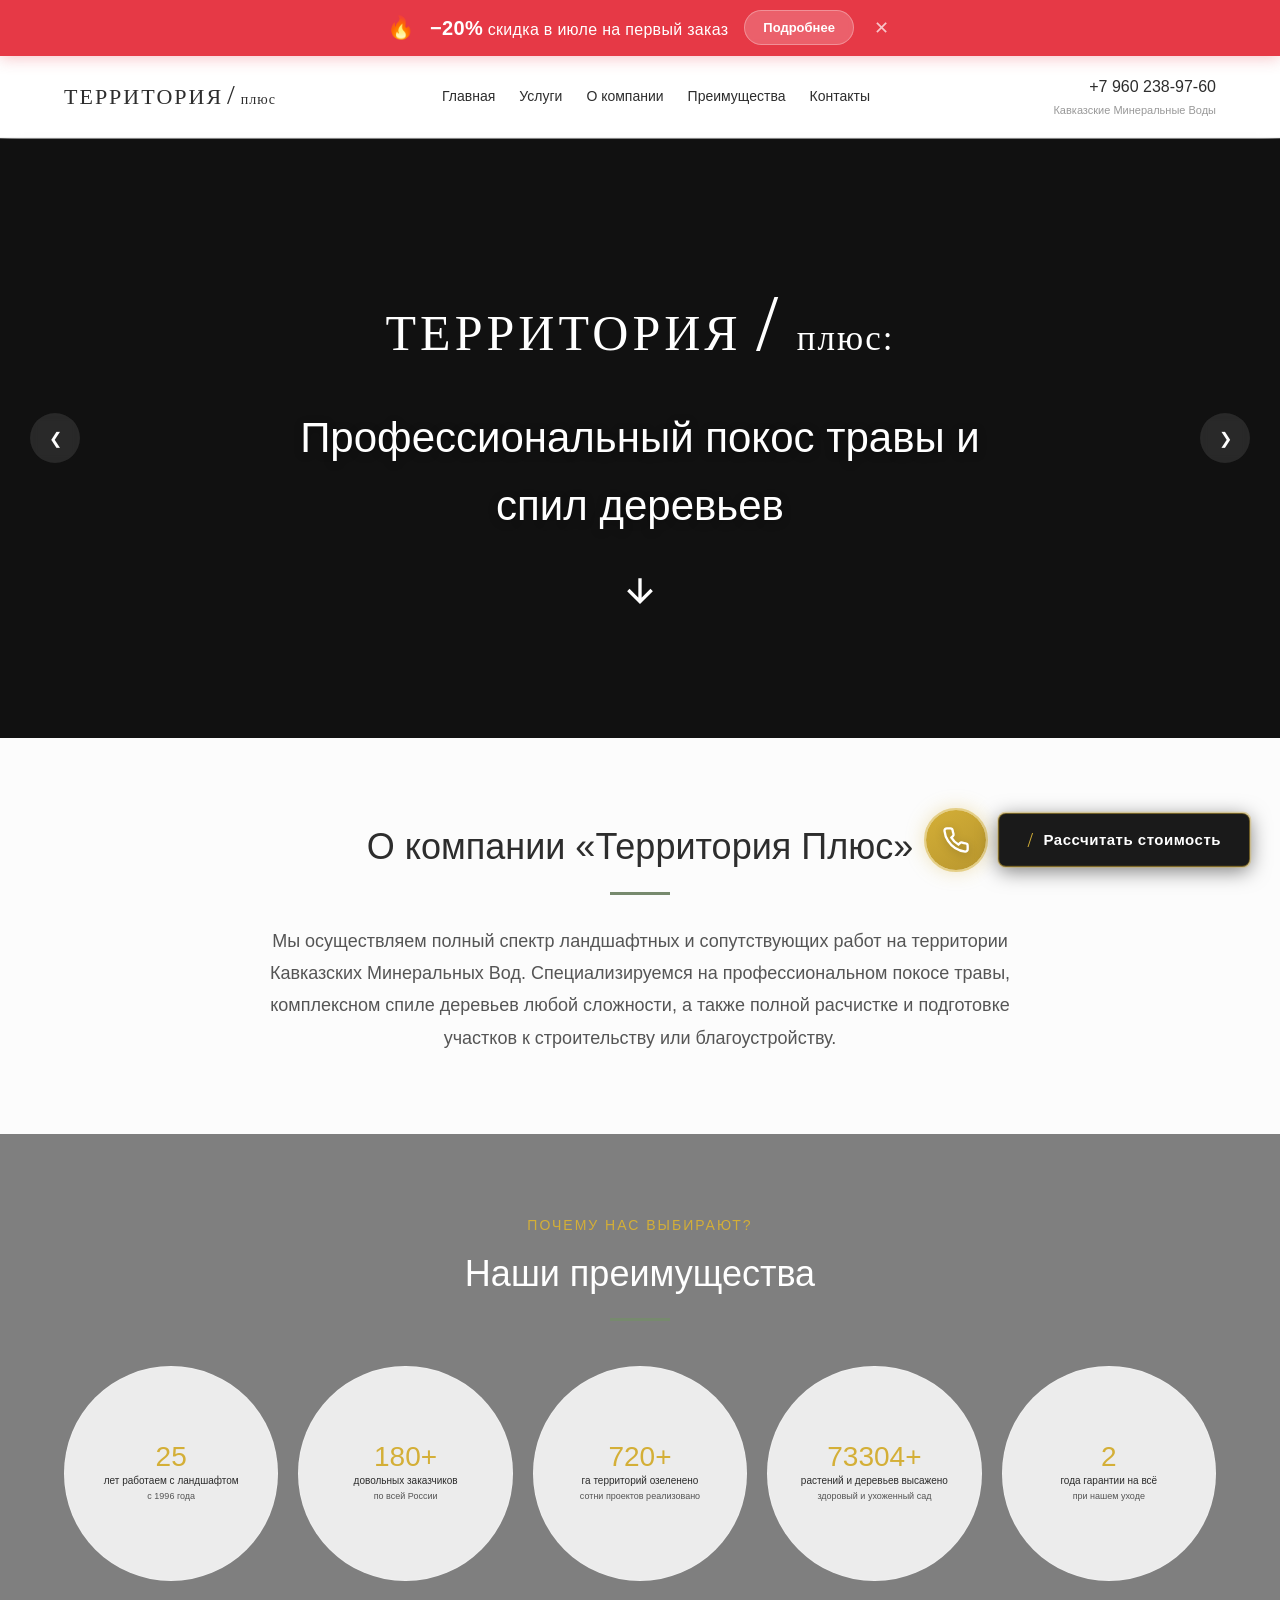
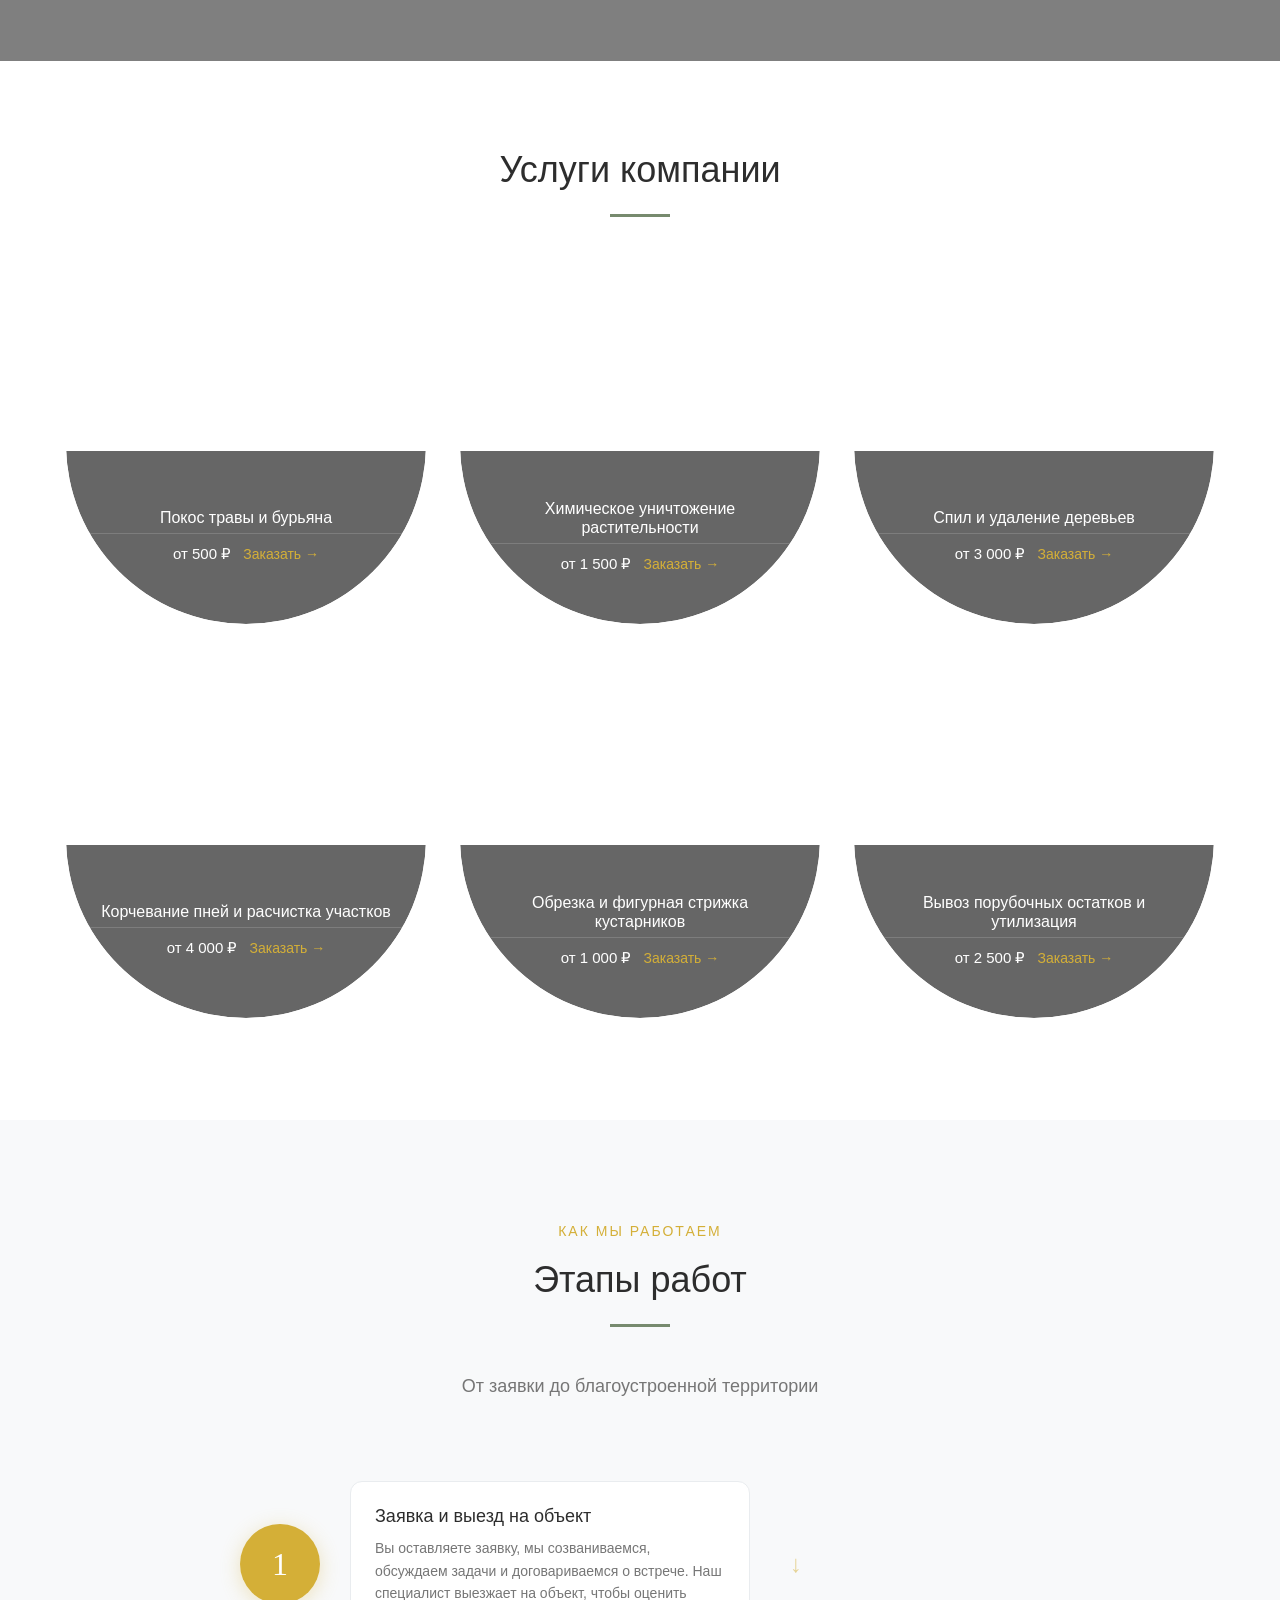
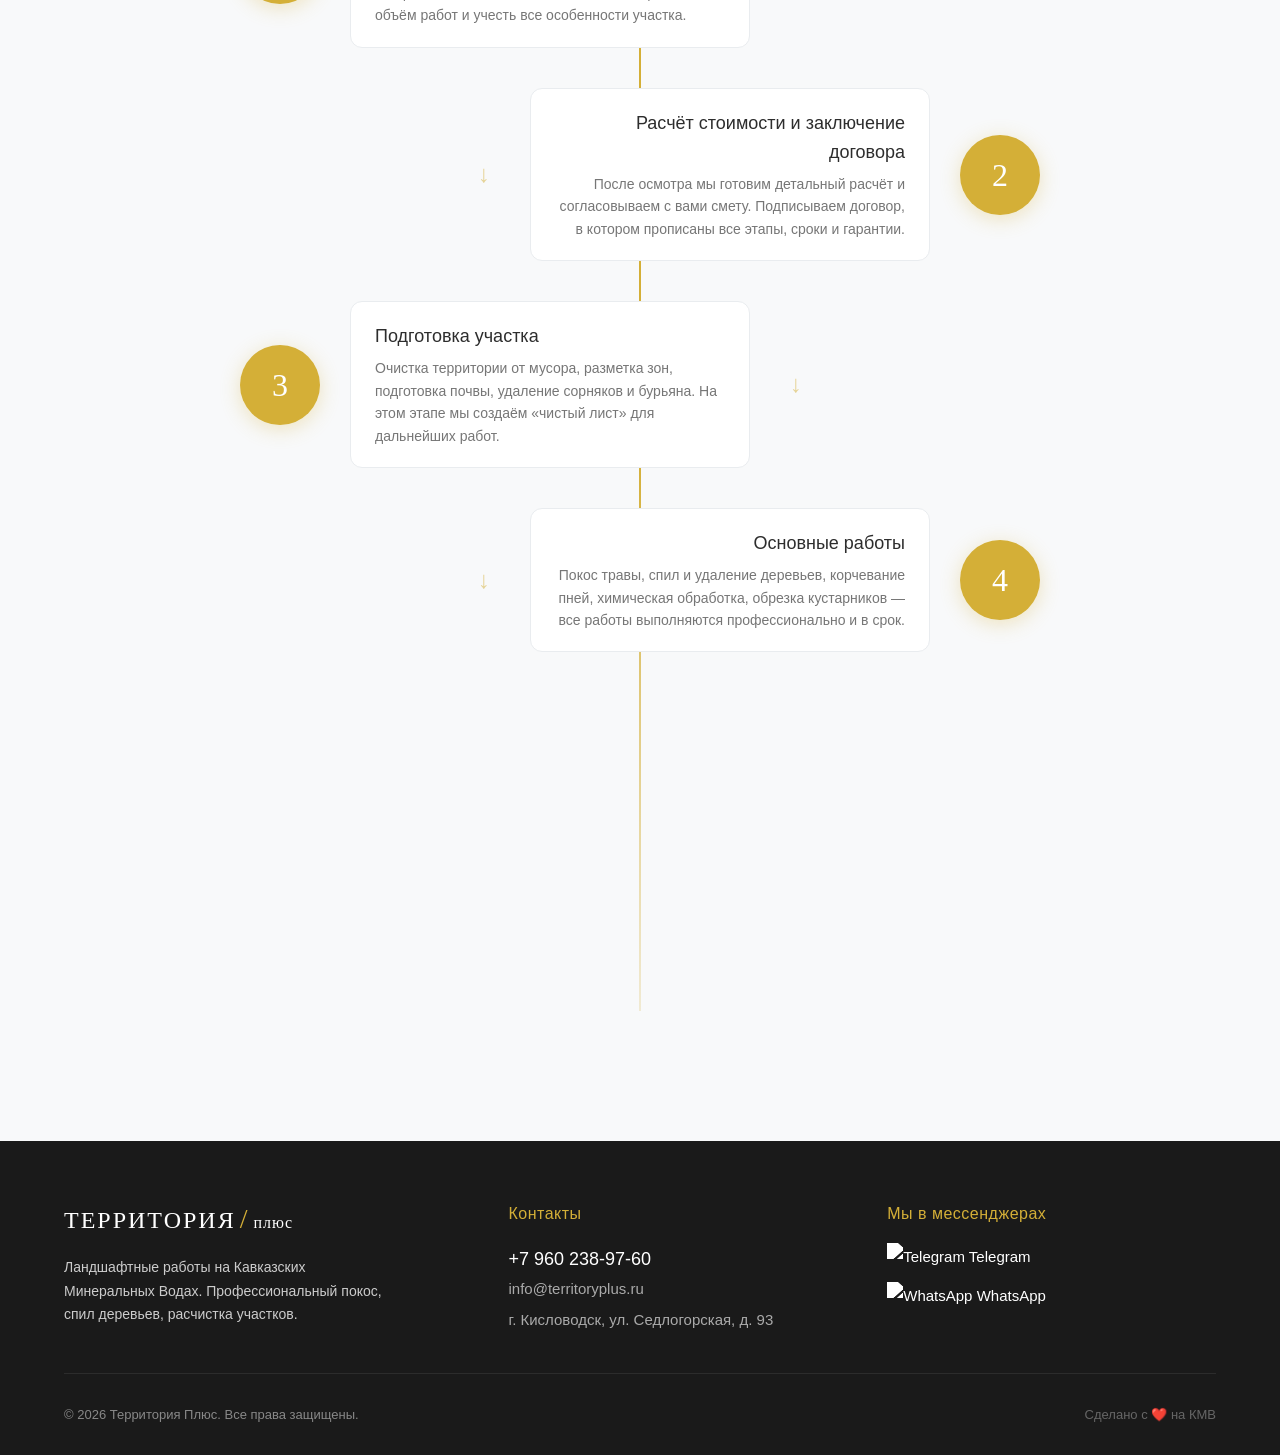
==== index.html @ ee2c6b4a "Add files via upload" ====
<!DOCTYPE html>
<html lang="ru">
<head>
    <meta charset="UTF-8">
    <meta name="viewport" content="width=device-width, initial-scale=1.0">
    <title>Территория Плюс — Ландшафтные работы на КМВ</title>
    <link rel="stylesheet" href="style.css">
</head>
<body>
<!-- ========== РЕКЛАМНЫЙ БАННЕР ========== -->
<div class="promo-banner">
    <div class="container promo-banner-content">
        <span class="promo-icon">🔥</span>
        <span class="promo-text">
            <strong>−20%</strong> скидка в июле на первый заказ
        </span>
        <span class="promo-text-mobile">
            <strong>−20%</strong> в июле на первый заказ
        </span>
        <a href="#contacts" class="promo-btn">Подробнее</a>
        <button class="promo-close" onclick="this.parentElement.parentElement.style.display='none'">✕</button>
    </div>
</div>
    <!-- ========== ПЛАВАЮЩАЯ КНОПКА ========== -->
<div class="floating-wrapper">
    <a href="tel:+79602389760" class="floating-phone">
        <svg width="28" height="28" viewBox="0 0 24 24" fill="none" stroke="white" stroke-width="2">
            <path d="M22 16.92v3a2 2 0 0 1-2.18 2 19.79 19.79 0 0 1-8.63-3.07 19.5 19.5 0 0 1-6-6 19.79 19.79 0 0 1-3.07-8.67A2 2 0 0 1 4.11 2h3a2 2 0 0 1 2 1.72c.127.96.361 1.903.7 2.81a2 2 0 0 1-.45 2.11L8.09 9.91a16 16 0 0 0 6 6l1.27-1.27a2 2 0 0 1 2.11-.45c.907.339 1.85.573 2.81.7A2 2 0 0 1 22 16.92z"/>
        </svg>
    </a>
    <a href="calculate/index.html" class="floating-calc">
        <span class="floating-calc-icon">/</span>
        <span class="floating-calc-text">Рассчитать стоимость</span>
    </a>
</div>

<!-- ============ ШАПКА ============ -->
<header class="header">
    <div class="container header-flex">
        <div class="logo">
            <span class="logo-brand">
                <span class="logo-part1">ТЕРРИТОРИЯ</span>
                <span class="logo-slash">/</span>
                <span class="logo-part2">плюс</span>
            </span>
        </div>
        <nav class="nav">
            <a href="#hero">Главная</a>
            <a href="#services">Услуги</a>
            <a href="#about">О компании</a>
            <a href="#advantages">Преимущества</a>
            <a href="#contacts">Контакты</a>
        </nav>
        <div class="header-phone">
            <a href="tel:+79602389760">+7 960 238-97-60</a>
            <span>Кавказские Минеральные Воды</span>
        </div>
    </div>
</header>

    <!-- ============ СЛАЙДЕР ============ -->
    <section id="hero" class="slider-container">
        <div class="slides">
            <div class="slide active">
                <div class="slide-content">
                    <div class="brand-title">
                        <span class="brand-part1">ТЕРРИТОРИЯ</span>
                        <span class="brand-slash">/</span>
                        <span class="brand-part2">плюс:</span>
                    </div>
                    <h1>Профессиональный покос травы и спил деревьев</h1>
                    <a href="#contacts" class="scroll-down">
                        <svg width="24" height="24" viewBox="0 0 24 24" fill="none" stroke="white" stroke-width="2">
                            <path d="M12 5v14M5 12l7 7 7-7"/>
                        </svg>
                    </a>
                </div>
            </div>
            <div class="slide">
                <div class="slide-content">
                    <div class="brand-title">
                        <span class="brand-part1">ТЕРРИТОРИЯ</span>
                        <span class="brand-slash">/</span>
                        <span class="brand-part2">плюс:</span>
                    </div>
                    <h1>Расчистка участков любой сложности под ключ</h1>
                    <a href="#services" class="scroll-down">
                        <svg width="24" height="24" viewBox="0 0 24 24" fill="none" stroke="white" stroke-width="2">
                            <path d="M12 5v14M5 12l7 7 7-7"/>
                        </svg>
                    </a>
                </div>
            </div>
            <div class="slide">
                <div class="slide-content">
                    <div class="brand-title">
                        <span class="brand-part1">ТЕРРИТОРИЯ</span>
                        <span class="brand-slash">/</span>
                        <span class="brand-part2">плюс:</span>
                    </div>
                    <h1>Гербицидная обработка и уничтожение бурьяна</h1>
                    <a href="#contacts" class="scroll-down">
                        <svg width="24" height="24" viewBox="0 0 24 24" fill="none" stroke="white" stroke-width="2">
                            <path d="M12 5v14M5 12l7 7 7-7"/>
                        </svg>
                    </a>
                </div>
            </div>
        </div>
        <button class="slider-btn prev" onclick="moveSlide(-1)">&#10094;</button>
        <button class="slider-btn next" onclick="moveSlide(1)">&#10095;</button>
    </section>

    <!-- ============ О КОМПАНИИ ============ -->
    <section id="about" class="about-section">
        <div class="container">
            <div class="about-wrapper">
                <h2>О компании «Территория Плюс»</h2>
                <div class="decor-line center"></div>
                <p class="about-text-center">
                    Мы осуществляем полный спектр ландшафтных и сопутствующих работ на территории Кавказских Минеральных Вод. Специализируемся на профессиональном покосе травы, комплексном спиле деревьев любой сложности, а также полной расчистке и подготовке участков к строительству или благоустройству.
                </p>
            </div>
        </div>
    </section>

   <!-- ============ ПРЕИМУЩЕСТВА ============ -->
<section id="advantages" class="advantages-section" style="background-image: url('img/birdhouse.JPG');">
    <div class="container">
        <div class="advantages-overlay">
            <div class="advantages-header">
                <span class="advantages-subtitle">Почему нас выбирают?</span>
                <h2>Наши преимущества</h2>
                <div class="decor-line center"></div>
            </div>
            <div class="advantages-grid">
                <div class="advantage-item">
                    <div class="advantage-number" data-target="25">0</div>
                    <div class="advantage-label">лет работаем с ландшафтом</div>
                    <div class="advantage-sub-label">с 1996 года</div>
                </div>
                <div class="advantage-item">
                    <div class="advantage-number" data-target="280">0</div>
                    <div class="advantage-label">довольных заказчиков</div>
                    <div class="advantage-sub-label">по всей России</div>
                </div>
                <div class="advantage-item">
                    <div class="advantage-number" data-target="1000">0</div>
                    <div class="advantage-label">га территорий озеленено</div>
                    <div class="advantage-sub-label">сотни проектов реализовано</div>
                </div>
                <div class="advantage-item">
                    <div class="advantage-number" data-target="100000">0</div>
                    <div class="advantage-label">растений и деревьев высажено</div>
                    <div class="advantage-sub-label">здоровый и ухоженный сад</div>
                </div>
                <div class="advantage-item">
                    <div class="advantage-number" data-target="2">0</div>
                    <div class="advantage-label">года гарантии на всё</div>
                    <div class="advantage-sub-label">при нашем уходе</div>
                </div>
            </div>
        </div>
    </div>
</section>

<!-- ============ УСЛУГИ ============ -->
<section id="services" class="services-section">
    <div class="container">
        <h2 class="section-title">Услуги компании</h2>
        <div class="decor-line center"></div>
        <div class="services-grid">

            <!-- Карточка 1 -->
            <div class="service-card-image" style="background-image: url('img/img_1.PNG');">
                <div class="card-img-overlay">
                    <h3>Покос травы и бурьяна</h3>
                    <p>Быстрое и качественное скашивание сорной растительности на любых площадях.</p>
                    <div class="card-footer">
                        <span class="card-price">от 500 ₽</span>
                        <a href="#contacts" class="card-link">Заказать →</a>
                    </div>
                </div>
            </div>

            <!-- Карточка 2 -->
            <div class="service-card-image" style="background-image: url('img/img_2.PNG');">
                <div class="card-img-overlay">
                    <h3>Химическое уничтожение растительности</h3>
                    <p>Профессиональная гербицидная обработка для долгосрочной защиты от сорняков.</p>
                    <div class="card-footer">
                        <span class="card-price">от 1 500 ₽</span>
                        <a href="#contacts" class="card-link">Заказать →</a>
                    </div>
                </div>
            </div>

            <!-- Карточка 3 -->
            <div class="service-card-image" style="background-image: url('img/img_3.PNG');">
                <div class="card-img-overlay">
                    <h3>Спил и удаление деревьев</h3>
                    <p>Безопасный спил аварийных деревьев методами арбористики в стесненных условиях.</p>
                    <div class="card-footer">
                        <span class="card-price">от 3 000 ₽</span>
                        <a href="#contacts" class="card-link">Заказать →</a>
                    </div>
                </div>
            </div>

            <!-- Карточка 4 -->
            <div class="service-card-image" style="background-image: url('img/img_4.PNG');">
                <div class="card-img-overlay">
                    <h3>Корчевание пней и расчистка участков</h3>
                    <p>Механизированное и ручное удаление пней, комплексная подготовка участков.</p>
                    <div class="card-footer">
                        <span class="card-price">от 4 000 ₽</span>
                        <a href="#contacts" class="card-link">Заказать →</a>
                    </div>
                </div>
            </div>

            <!-- Карточка 5 -->
            <div class="service-card-image" style="background-image: url('img/img_5.PNG');">
                <div class="card-img-overlay">
                    <h3>Обрезка и фигурная стрижка кустарников</h3>
                    <p>Формовочная и санитарная обрезка кустарников, живых изгородей.</p>
                    <div class="card-footer">
                        <span class="card-price">от 1 000 ₽</span>
                        <a href="#contacts" class="card-link">Заказать →</a>
                    </div>
                </div>
            </div>

            <!-- Карточка 6 -->
            <div class="service-card-image" style="background-image: url('img/img_6.PNG');">
                <div class="card-img-overlay">
                    <h3>Вывоз порубочных остатков и утилизация</h3>
                    <p>Сбор, погрузка, оперативный вывоз и законная утилизация древесных отходов.</p>
                    <div class="card-footer">
                        <span class="card-price">от 2 500 ₽</span>
                        <a href="#contacts" class="card-link">Заказать →</a>
                    </div>
                </div>
            </div>

        </div>
    </div>
</section>

<!-- ============ ЭТАПЫ РАБОТ ============ -->
<section id="stages" class="stages-section">
    <div class="container">
        <div class="stages-header">
            <span class="stages-subtitle">Как мы работаем</span>
            <h2>Этапы работ</h2>
            <div class="decor-line center"></div>
            <p class="stages-description">От заявки до благоустроенной территории</p>
        </div>

        <div class="stages-timeline">
            <!-- Этап 1 -->
            <div class="stage-item">
                <div class="stage-number-wrap">
                    <div class="stage-number">1</div>
                   
                </div>
                <div class="stage-content">
                    <h3>Заявка и выезд на объект</h3>
                    <p>Вы оставляете заявку, мы созваниваемся, обсуждаем задачи и договариваемся о встрече. Наш специалист выезжает на объект, чтобы оценить объём работ и учесть все особенности участка.</p>
                </div>
                <div class="stage-arrow">↓</div>
            </div>

            <!-- Этап 2 -->
            <div class="stage-item">
                <div class="stage-number-wrap">
                    <div class="stage-number">2</div>
                    
                </div>
                <div class="stage-content">
                    <h3>Расчёт стоимости и заключение договора</h3>
                    <p>После осмотра мы готовим детальный расчёт и согласовываем с вами смету. Подписываем договор, в котором прописаны все этапы, сроки и гарантии.</p>
                </div>
                <div class="stage-arrow">↓</div>
            </div>

            <!-- Этап 3 -->
            <div class="stage-item">
                <div class="stage-number-wrap">
                    <div class="stage-number">3</div>
                    
                </div>
                <div class="stage-content">
                    <h3>Подготовка участка</h3>
                    <p>Очистка территории от мусора, разметка зон, подготовка почвы, удаление сорняков и бурьяна. На этом этапе мы создаём «чистый лист» для дальнейших работ.</p>
                </div>
                <div class="stage-arrow">↓</div>
            </div>

            <!-- Этап 4 -->
            <div class="stage-item">
                <div class="stage-number-wrap">
                    <div class="stage-number">4</div>
                    
                </div>
                <div class="stage-content">
                    <h3>Основные работы</h3>
                    <p>Покос травы, спил и удаление деревьев, корчевание пней, химическая обработка, обрезка кустарников — все работы выполняются профессионально и в срок.</p>
                </div>
                <div class="stage-arrow">↓</div>
            </div>

            <!-- Этап 5 -->
            <div class="stage-item">
                <div class="stage-number-wrap">
                    <div class="stage-number">5</div>
                    
                </div>
                <div class="stage-content">
                    <h3>Вывоз и утилизация</h3>
                    <p>Собираем и вывозим все порубочные остатки, траву и мусор. Утилизируем отходы в соответствии с экологическими нормами.</p>
                </div>
                <div class="stage-arrow">↓</div>
            </div>

            <!-- Этап 6 -->
            <div class="stage-item">
                <div class="stage-number-wrap">
                    <div class="stage-number">6</div>
                    
                </div>
                <div class="stage-content">
                    <h3>Сдача объекта и гарантия</h3>
                    <p>Совместный осмотр выполненной работы, фиксация результата. Даём гарантию на все выполненные работы при условии нашего последующего ухода.</p>
                </div>
            </div>
        </div>
    </div>
</section>
   
    <!-- ============ ПОДВАЛ ============ -->
<footer class="footer">
    <div class="container">
        <div class="footer-grid">
            
            <!-- Колонка 1: Логотип и описание -->
            <div class="footer-col footer-brand">
                <div class="footer-logo">
                    <span class="footer-logo-part1">ТЕРРИТОРИЯ</span>
                    <span class="footer-logo-slash">/</span>
                    <span class="footer-logo-part2">плюс</span>
                </div>
                <p class="footer-desc">Ландшафтные работы на Кавказских Минеральных Водах. Профессиональный покос, спил деревьев, расчистка участков.</p>
            </div>

            <!-- Колонка 2: Контакты -->
            <div class="footer-col footer-contacts">
                <h4>Контакты</h4>
                <a href="tel:+79602389760" class="footer-phone">+7 960 238-97-60</a>
                <a href="mailto:info@territoryplus.ru" class="footer-email">info@territoryplus.ru</a>
                <address class="footer-address">г. Кисловодск, ул. Седлогорская, д. 93</address>
            </div>

            <!-- Колонка 3: Мессенджеры -->
            <div class="footer-col footer-social">
                <h4>Мы в мессенджерах</h4>
                <div class="footer-social-links">
                    <a href="https://t.me/territoryplus" target="_blank" class="footer-social-link">
                        <img src="img/telegram-icon.svg" alt="Telegram" width="36" height="36">
                        <span>Telegram</span>
                    </a>
                    <a href="https://wa.me/79602389760" target="_blank" class="footer-social-link">
                        <img src="img/whatsapp-icon.svg" alt="WhatsApp" width="36" height="36">
                        <span>WhatsApp</span>
                    </a>
                </div>
            </div>

        </div>

        <!-- Нижняя линия с копирайтом -->
        <div class="footer-bottom">
            <span>© 2026 Территория Плюс. Все права защищены.</span>
            <span class="footer-made">Сделано с ❤️ на КМВ</span>
        </div>
    </div>
</footer>

<!-- ============ СКРИПТЫ ============ -->
<script>
    // =============================================
    // 1. СЛАЙДЕР
    // =============================================
    let currentSlide = 0;
    const slides = document.querySelectorAll('.slide');

    function showSlide(index) {
        slides.forEach((slide, i) => {
            slide.classList.remove('active');
            if (i === index) {
                slide.classList.add('active');
            }
        });
    }

    function moveSlide(step) {
        let newIndex = currentSlide + step;
        if (newIndex < 0) newIndex = slides.length - 1;
        if (newIndex >= slides.length) newIndex = 0;
        currentSlide = newIndex;
        showSlide(currentSlide);
    }

    // Автопрокрутка каждые 6 секунд
    setInterval(() => {
        moveSlide(1);
    }, 6000);

    // =============================================
    // 2. АНИМАЦИЯ ЦИФР В БЛОКЕ "ПРЕИМУЩЕСТВА"
    // =============================================
    document.addEventListener('DOMContentLoaded', function() {
        const counters = document.querySelectorAll('.advantage-number');

        function animateCounter(counter) {
            const target = parseInt(counter.dataset.target);
            if (isNaN(target) || target === 0) return;

            const duration = 2000; // 2 секунды
            const step = Math.max(1, Math.floor(target / 60));
            let current = 0;

            const interval = setInterval(() => {
                current += step;
                if (current >= target) {
                    current = target;
                    clearInterval(interval);
                }
                counter.textContent = current + (target > 100 ? '+' : '');
            }, 30);
        }

        const observer = new IntersectionObserver((entries) => {
            entries.forEach(entry => {
                if (entry.isIntersecting) {
                    animateCounter(entry.target);
                    observer.unobserve(entry.target);
                }
            });
        }, { threshold: 0.5 });

        counters.forEach(counter => observer.observe(counter));
    });

    // =============================================
    // 3. ПЛАВНОЕ ПОЯВЛЕНИЕ ЭТАПОВ РАБОТ
    // =============================================
    document.addEventListener('DOMContentLoaded', function() {
        const stageItems = document.querySelectorAll('.stage-item');

        const stageObserver = new IntersectionObserver((entries) => {
            entries.forEach((entry) => {
                if (entry.isIntersecting) {
                    const index = Array.from(stageItems).indexOf(entry.target);
                    setTimeout(() => {
                        entry.target.classList.add('visible');
                    }, 300 * index);
                    stageObserver.unobserve(entry.target);
                }
            });
        }, { threshold: 0.2 });

        stageItems.forEach(item => stageObserver.observe(item));
    });
</script>
---- style.css ----
/* ============================================
   1. ПОДКЛЮЧЕНИЕ ШРИФТОВ
   ============================================ */
@font-face {
    font-family: 'Kreadon';
    src: url('fonts/Kreadon.ttf') format('truetype');
    font-weight: 300;
    font-style: normal;
    font-display: swap;
}

@font-face {
    font-family: 'Montserrat';
    src: url('fonts/Montserrat-Light.ttf') format('truetype');
    font-weight: 300;
    font-style: normal;
    font-display: swap;
}

@font-face {
    font-family: 'Montserrat';
    src: url('fonts/Montserrat-Regular.ttf') format('truetype');
    font-weight: 400;
    font-style: normal;
    font-display: swap;
}

@font-face {
    font-family: 'Montserrat';
    src: url('fonts/Montserrat-Bold.ttf') format('truetype');
    font-weight: 700;
    font-style: normal;
    font-display: swap;
}

@font-face {
    font-family: 'Plants';
    src: url('fonts/Plants.ttf') format('truetype');
    font-weight: 400;
    font-style: normal;
    font-display: swap;
}

/* ============================================
   РЕКЛАМНЫЙ БАННЕР
   ============================================ */
.promo-banner {
    background: #e63946;
    color: #ffffff;
    padding: 10px 0;
    position: sticky;
    top: 0;
    z-index: 1001;
    box-shadow: 0 2px 15px rgba(230, 57, 70, 0.3);
    font-family: 'Montserrat', 'Segoe UI', Arial, sans-serif;
}

.promo-banner-content {
    display: flex;
    align-items: center;
    justify-content: center;
    gap: 16px;
    flex-wrap: wrap;
}

.promo-icon {
    font-size: 22px;
    animation: pulse-icon 1.5s ease-in-out infinite;
}

@keyframes pulse-icon {
    0%, 100% { transform: scale(1); }
    50% { transform: scale(1.2); }
}

.promo-text {
    font-size: 16px;
    font-weight: 300;
    letter-spacing: 0.3px;
}

.promo-text strong {
    font-weight: 700;
    font-size: 20px;
}

.promo-text-mobile {
    display: none;
    font-size: 14px;
    font-weight: 300;
}

.promo-text-mobile strong {
    font-weight: 700;
    font-size: 18px;
}

.promo-btn {
    background: rgba(255, 255, 255, 0.2);
    color: #ffffff;
    padding: 6px 18px;
    border-radius: 30px;
    text-decoration: none;
    font-size: 13px;
    font-weight: 600;
    transition: all 0.3s ease;
    border: 1px solid rgba(255, 255, 255, 0.3);
    backdrop-filter: blur(4px);
    -webkit-backdrop-filter: blur(4px);
}

.promo-btn:hover {
    background: rgba(255, 255, 255, 0.3);
    transform: translateY(-1px);
}

.promo-close {
    background: none;
    border: none;
    color: rgba(255, 255, 255, 0.7);
    font-size: 18px;
    cursor: pointer;
    transition: color 0.3s ease;
    padding: 0 4px;
    line-height: 1;
}

.promo-close:hover {
    color: #ffffff;
}

/* ========== АДАПТИВНОСТЬ ========== */
@media (max-width: 768px) {
    .promo-banner {
        padding: 8px 0;
    }

    .promo-text {
        display: none;
    }

    .promo-text-mobile {
        display: inline;
    }

    .promo-banner-content {
        gap: 10px;
    }

    .promo-icon {
        font-size: 18px;
    }

    .promo-btn {
        font-size: 12px;
        padding: 4px 14px;
    }

    .promo-close {
        font-size: 16px;
    }
}

@media (max-width: 480px) {
    .promo-banner-content {
        gap: 6px;
    }

    .promo-text-mobile {
        font-size: 12px;
    }

    .promo-text-mobile strong {
        font-size: 15px;
    }

    .promo-btn {
        font-size: 11px;
        padding: 3px 10px;
    }

    .promo-icon {
        font-size: 15px;
    }
}

/* ============================================
   2. ОБЩИЕ СТИЛИ
   ============================================ */
* {
    box-sizing: border-box;
    margin: 0;
    padding: 0;
}

html {
    scroll-behavior: smooth;
}

body {
    font-family: 'Montserrat', 'Segoe UI', Arial, sans-serif;
    font-weight: 300;
    color: #2d2d2d;
    background: #fff;
    line-height: 1.62;
    -webkit-font-smoothing: antialiased;
}

.container {
    max-width: 1200px;
    margin: 0 auto;
    padding: 0 24px;
}

/* Декоративная линия */
.decor-line {
    width: 60px;
    height: 3px;
    background-color: #778a6e;
    margin: 15px 0 25px 0;
}

.decor-line.center {
    margin: 15px auto 45px auto;
}

/* ============================================
   3. ШАПКА
   ============================================ */
.header {
    font-family: 'Montserrat', 'Segoe UI', Arial, sans-serif;
    background: rgba(255, 255, 255, 0.9);
    backdrop-filter: blur(10px);
    -webkit-backdrop-filter: blur(10px);
    border-bottom: 1px solid rgba(0, 0, 0, 0.05);
    position: sticky;
    top: 0;
    z-index: 1000;
    padding: 18px 0;
}

.header-flex {
    display: flex;
    justify-content: space-between;
    align-items: center;
    flex-wrap: wrap;
    gap: 20px;
}

/* Логотип (слева) */
.logo {
    flex: 0 0 auto;
    min-width: 180px;
}

.logo-brand {
    display: inline-flex;
    align-items: baseline;
    gap: 2px;
    font-family: 'Kreadon', 'Georgia', serif;
    font-weight: 300;
    letter-spacing: 2px;
}

.logo-part1 {
    font-family: 'Kreadon', 'Georgia', serif;
    font-size: 22px;
    font-weight: 300;
    color: #2d2d2d;
    letter-spacing: 2px;
}

.logo-slash {
    font-family: 'Plants', 'Georgia', serif;
    font-size: 28px;
    font-weight: 400;
    color: #2d2d2d;
    margin: 0 2px;
    line-height: 1;
}

.logo-part2 {
    font-family: 'Kreadon', 'Georgia', serif;
    font-size: 14px;
    font-weight: 300;
    color: #2d2d2d;
    letter-spacing: 1px;
}

/* Меню (по центру) */
.nav {
    display: flex;
    gap: 24px;
    flex-wrap: wrap;
    justify-content: center;
    flex: 1;
}

.nav a {
    font-family: 'Montserrat', 'Segoe UI', Arial, sans-serif;
    font-weight: 300;
    font-size: 14px;
    color: #2d2d2d;
    text-decoration: none;
    position: relative;
    transition: color 0.3s;
    white-space: nowrap;
}

.nav a::after {
    content: '';
    position: absolute;
    width: 0;
    height: 2px;
    bottom: -4px;
    left: 0;
    background-color: #778a6e;
    transition: width 0.3s ease;
}

.nav a:hover::after {
    width: 100%;
}

.nav a:hover {
    color: #778a6e;
}

/* Телефон (справа) */
.header-phone {
    text-align: right;
    flex: 0 0 auto;
    min-width: 180px;
}

.header-phone a {
    font-family: 'Montserrat', 'Segoe UI', Arial, sans-serif;
    font-weight: 300;
    font-size: 16px;
    color: #2d2d2d;
    text-decoration: none;
    display: block;
    transition: color 0.3s;
}

.header-phone a:hover {
    color: #778a6e;
}

.header-phone span {
    font-family: 'Montserrat', 'Segoe UI', Arial, sans-serif;
    font-weight: 300;
    font-size: 11px;
    color: #999;
    display: block;
    margin-top: 2px;
}

/* ============================================
   4. СЛАЙДЕР
   ============================================ */
.slider-container {
    position: relative;
    height: 600px;
    overflow: hidden;
    background: #111;
}

.slide {
    position: absolute;
    top: 0;
    left: 0;
    width: 100%;
    height: 100%;
    opacity: 0;
    transition: opacity 1s ease-in-out;
    display: flex;
    align-items: center;
    justify-content: center;
    text-align: center;
    background-repeat: no-repeat;
    background-position: center center;
    background-size: cover;
}

.slide.active {
    opacity: 1;
}

.slide-content {
    max-width: 800px;
    padding: 20px;
    color: white;
}

/* Бренд "Территория / плюс" */
.brand-title {
    font-weight: 300;
    letter-spacing: 4px;
    margin-bottom: 15px;
}

.brand-part1 {
    font-family: 'Kreadon', 'Georgia', serif;
    font-size: 50px;
    font-weight: 300;
}

.brand-slash {
    font-family: 'Plants', 'Georgia', serif;
    font-size: 80px;
    font-weight: 400;
    margin: 0 6px;
}

.brand-part2 {
    font-family: 'Kreadon', 'Georgia', serif;
    font-size: 35px;
    font-weight: 300;
    letter-spacing: 2px;
}

.slide-content h1 {
    font-family: 'Montserrat', 'Segoe UI', Arial, sans-serif;
    font-weight: 300;
    font-size: 42px;
    margin-bottom: 30px;
    color: #ffffff;
    text-shadow: 0 2px 10px rgba(0, 0, 0, 0.3);
}

.scroll-down {
    display: inline-block;
    animation: bounce 2s infinite;
    color: white;
}

.scroll-down svg {
    width: 40px;
    height: 40px;
    stroke: white;
}

@keyframes bounce {
    0%, 100% {
        transform: translateY(0);
    }
    50% {
        transform: translateY(10px);
    }
}

/* Фоновые изображения слайдов */
.slide:nth-child(1) {
    background-image: linear-gradient(135deg, rgba(17, 17, 17, 0.75) 0%, rgba(17, 17, 17, 0.4) 100%),
        url('img/grass.PNG');
}

.slide:nth-child(2) {
    background-image: linear-gradient(135deg, rgba(17, 17, 17, 0.75) 0%, rgba(17, 17, 17, 0.4) 100%),
        url('img/wood.PNG');
}

.slide:nth-child(3) {
    background-image: linear-gradient(135deg, rgba(17, 17, 17, 0.75) 0%, rgba(17, 17, 17, 0.4) 100%),
        url('img/flowers.PNG');
}

.slider-btn {
    position: absolute;
    top: 50%;
    transform: translateY(-50%);
    background: rgba(255, 255, 255, 0.1);
    backdrop-filter: blur(5px);
    color: white;
    border: none;
    width: 50px;
    height: 50px;
    cursor: pointer;
    font-size: 16px;
    border-radius: 50%;
    transition: all 0.3s;
    z-index: 10;
    font-family: 'Montserrat', 'Segoe UI', Arial, sans-serif;
    font-weight: 300;
}

.slider-btn:hover {
    background: #778a6e;
}

.prev {
    left: 30px;
}

.next {
    right: 30px;
}

/* ============================================
   ПЛАВАЮЩАЯ КНОПКА — ЭФФЕКТ КРУГОВ НА ВОДЕ
   ============================================ */
.floating-wrapper {
    position: fixed;
    bottom: 30px;
    right: 30px;
    z-index: 9999;
    display: flex;
    align-items: center;
    gap: 12px;
}

/* ===== ЗОЛОТАЯ ТЕЛЕФОННАЯ ТРУБКА С ЭФФЕКТОМ КРУГОВ ===== */
.floating-phone {
    display: flex;
    align-items: center;
    justify-content: center;
    width: 60px;
    height: 60px;
    border-radius: 50%;
    background: linear-gradient(145deg, #d4af37, #b8962e);
    color: #fff;
    box-shadow: 0 0 20px rgba(212, 175, 55, 0.4);
    transition: all 0.3s ease;
    text-decoration: none;
    position: relative;
    overflow: visible;
}

/* ===== ЭФФЕКТ КРУГОВ НА ВОДЕ ДЛЯ ТРУБКИ ===== */
.floating-phone::before,
.floating-phone::after {
    content: '';
    position: absolute;
    top: 50%;
    left: 50%;
    transform: translate(-50%, -50%);
    border-radius: 50%;
    border: 2px solid rgba(212, 175, 55, 0.3);
    width: 100%;
    height: 100%;
    animation: ripple-phone 2.5s ease-out infinite;
    pointer-events: none;
}

.floating-phone::after {
    animation-delay: 0.8s;
}

@keyframes ripple-phone {
    0% {
        transform: translate(-50%, -50%) scale(1);
        opacity: 1;
        border-width: 2px;
    }
    100% {
        transform: translate(-50%, -50%) scale(1.8);
        opacity: 0;
        border-width: 1px;
    }
}

.floating-phone:hover {
    transform: scale(1.08);
    box-shadow: 0 0 30px rgba(212, 175, 55, 0.6);
    background: linear-gradient(145deg, #e0c04a, #c9a832);
}

.floating-phone svg {
    width: 28px;
    height: 28px;
    stroke: #ffffff;
    fill: none;
    filter: drop-shadow(0 2px 4px rgba(0, 0, 0, 0.2));
    position: relative;
    z-index: 2;
}

/* ===== КНОПКА "РАССЧИТАТЬ СТОИМОСТЬ" С ЭФФЕКТОМ КРУГОВ ===== */
.floating-calc {
    display: inline-flex;
    align-items: center;
    gap: 10px;
    padding: 14px 28px;
    border-radius: 8px;
    background: #1a1a1a;
    color: #fff;
    text-decoration: none;
    font-family: 'Montserrat', 'Segoe UI', Arial, sans-serif;
    font-weight: 600;
    font-size: 15px;
    border: 1px solid rgba(212, 175, 55, 0.25);
    box-shadow: 0 4px 20px rgba(0, 0, 0, 0.5);
    transition: all 0.3s ease;
    cursor: pointer;
    letter-spacing: 0.5px;
    position: relative;
    overflow: visible;
}

/* ===== ЭФФЕКТ КРУГОВ НА ВОДЕ ДЛЯ КНОПКИ ===== */
.floating-calc::before,
.floating-calc::after {
    content: '';
    position: absolute;
    top: 50%;
    left: 50%;
    transform: translate(-50%, -50%);
    border-radius: 8px;
    border: 2px solid rgba(212, 175, 55, 0.2);
    width: 100%;
    height: 100%;
    animation: ripple-calc 3s ease-out infinite;
    pointer-events: none;
}

.floating-calc::after {
    animation-delay: 1s;
}

@keyframes ripple-calc {
    0% {
        transform: translate(-50%, -50%) scale(1);
        opacity: 1;
        border-width: 2px;
        border-radius: 8px;
    }
    100% {
        transform: translate(-50%, -50%) scale(1.15);
        opacity: 0;
        border-width: 1px;
    }
}

.floating-calc:hover {
    transform: translateY(-2px);
    border-color: #d4af37;
    box-shadow: 0 6px 25px rgba(0, 0, 0, 0.6);
}

.floating-calc-icon {
    font-family: 'Plants', 'Georgia', serif;
    font-size: 20px;
    font-weight: 400;
    color: #d4af37;
    line-height: 1;
    transition: color 0.3s ease;
    position: relative;
    z-index: 2;
}

.floating-calc:hover .floating-calc-icon {
    color: #f0d060;
}

.floating-calc-text {
    font-family: 'Montserrat', 'Segoe UI', Arial, sans-serif;
    font-weight: 600;
    font-size: 15px;
    color: #ffffff;
    transition: color 0.3s ease;
    position: relative;
    z-index: 2;
}

.floating-calc:hover .floating-calc-text {
    color: #d4af37;
}

/* ========== АДАПТИВНОСТЬ ========== */
@media (max-width: 768px) {
    .floating-wrapper {
        bottom: 20px;
        right: 20px;
        gap: 10px;
    }

    .floating-phone {
        width: 50px;
        height: 50px;
    }

    .floating-phone svg {
        width: 22px;
        height: 22px;
    }

    .floating-calc {
        padding: 12px 18px;
        font-size: 13px;
        border-radius: 6px;
    }

    .floating-calc-icon {
        font-size: 16px;
    }

    .floating-calc-text {
        font-size: 13px;
    }
}

@media (max-width: 480px) {
    .floating-wrapper {
        bottom: 16px;
        right: 16px;
        gap: 8px;
        flex-direction: column;
        align-items: flex-end;
    }

    .floating-phone {
        width: 44px;
        height: 44px;
    }

    .floating-phone svg {
        width: 18px;
        height: 18px;
    }

    .floating-calc {
        padding: 10px 14px;
        font-size: 12px;
        border-radius: 6px;
    }

    .floating-calc-icon {
        font-size: 14px;
    }

    .floating-calc-text {
        font-size: 12px;
    }
}

/* ============================================
   6. О КОМПАНИИ
   ============================================ */
.about-section {
    padding: 80px 0;
    background: #fcfcfc;
    text-align: center;
}

.about-wrapper {
    max-width: 800px;
    margin: 0 auto;
}

.about-wrapper h2 {
    font-family: 'Montserrat', 'Segoe UI', Arial, sans-serif;
    font-weight: 300;
    font-size: 36px;
    color: #2d2d2d;
}

.about-wrapper .decor-line.center {
    margin: 15px auto 30px auto;
}

.about-text-center {
    font-family: 'Montserrat', 'Segoe UI', Arial, sans-serif;
    font-weight: 300;
    font-size: 18px;
    line-height: 1.8;
    color: #555;
}

/* ============================================
   ПРЕИМУЩЕСТВА — КРУГЛЫЕ КАРТОЧКИ
   ============================================ */
.advantages-section {
    padding: 80px 0;
    background-size: cover;
    background-position: center;
    background-repeat: no-repeat;
    position: relative;
}

.advantages-section .advantages-overlay {
    position: relative;
    z-index: 2;
}

.advantages-section::before {
    content: '';
    position: absolute;
    top: 0;
    left: 0;
    width: 100%;
    height: 100%;
    background: rgba(0, 0, 0, 0.5);
    z-index: 1;
}

.advantages-section .container {
    position: relative;
    z-index: 2;
}

.advantages-header {
    text-align: center;
    margin-bottom: 40px; /* ← уменьшил отступ */
}

.advantages-subtitle {
    font-family: 'Montserrat', 'Segoe UI', Arial, sans-serif;
    font-weight: 300;
    display: block;
    font-size: 14px;
    color: #d4af37;
    text-transform: uppercase;
    letter-spacing: 2px;
    margin-bottom: 8px;
}

.advantages-header h2 {
    font-family: 'Montserrat', 'Segoe UI', Arial, sans-serif;
    font-weight: 300;
    font-size: 36px;
    color: #ffffff;
}

.advantages-grid {
    display: grid;
    grid-template-columns: repeat(5, 1fr); /* ← 5 кругов в ряд */
    gap: 20px;
    text-align: center;
}

.advantage-item {
    background: rgba(255, 255, 255, 0.85);
    backdrop-filter: blur(4px);
    -webkit-backdrop-filter: blur(4px);
    padding: 16px 10px;
    border-radius: 50%;
    aspect-ratio: 1 / 1;
    border: 1px solid rgba(255, 255, 255, 0.2);
    transition: all 0.3s ease;
    display: flex;
    flex-direction: column;
    justify-content: center;
    align-items: center;
    text-align: center;
    min-width: 0;
    overflow: hidden;
}

.advantage-item:hover {
    background: rgba(255, 255, 255, 0.95);
    transform: translateY(-5px);
    box-shadow: 0 15px 35px rgba(0, 0, 0, 0.15);
    border-color: #d4af37;
}

.advantage-number {
    font-family: 'Montserrat', 'Segoe UI', Arial, sans-serif;
    font-weight: 300;
    font-size: 28px;
    color: #d4af37;
    line-height: 1;
    margin-bottom: 4px;
}

.advantage-label {
    font-family: 'Montserrat', 'Segoe UI', Arial, sans-serif;
    font-weight: 300;
    font-size: 10px;
    color: #2d2d2d;
    line-height: 1.2;
    word-break: break-word;
    max-width: 90%;
}

.advantage-sub-label {
    font-family: 'Montserrat', 'Segoe UI', Arial, sans-serif;
    font-weight: 300;
    font-size: 9px;
    color: #555;
    margin-top: 2px;
    word-break: break-word;
    max-width: 90%;
}

/* ============================================
   УСЛУГИ — КРУГЛЫЕ КАРТОЧКИ
   ============================================ */
.services-section {
    padding: 80px 0 100px 0;
    background: #fff;
}

.section-title {
    font-family: 'Montserrat', 'Segoe UI', Arial, sans-serif;
    font-weight: 300;
    text-align: center;
    font-size: 36px;
    color: #2d2d2d;
    margin-bottom: 10px;
}

.services-grid {
    display: grid;
    grid-template-columns: repeat(3, 1fr);
    gap: 30px;
    margin-top: 30px;
}

.service-card-image {
    background-size: cover;
    background-position: center;
    background-repeat: no-repeat;
    position: relative;
    border-radius: 50%;
    aspect-ratio: 1 / 1;
    overflow: hidden;
    display: flex;
    align-items: flex-end;
    transition: transform 0.3s ease, box-shadow 0.3s ease;
    border: 2px solid rgba(255, 255, 255, 0.1);
    min-height: 220px;
}

.service-card-image:hover {
    transform: translateY(-6px) scale(1.02);
    box-shadow: 0 15px 40px rgba(0, 0, 0, 0.25);
    border-color: #d4af37;
}

.service-card-image .card-img-overlay {
    background: rgba(0, 0, 0, 0.6);
    padding: 18px 14px 18px 14px;
    width: 100%;
    min-height: 48%;
    backdrop-filter: blur(3px);
    -webkit-backdrop-filter: blur(3px);
    transition: background 0.3s ease;
    text-align: center;
    display: flex;
    flex-direction: column;
    justify-content: center;
    align-items: center;
}

.service-card-image:hover .card-img-overlay {
    background: rgba(0, 0, 0, 0.7);
}

.service-card-image .card-img-overlay h3 {
    font-family: 'Montserrat', 'Segoe UI', Arial, sans-serif;
    font-weight: 500;
    font-size: 16px;
    color: #ffffff;
    margin-bottom: 6px;
    line-height: 1.2;
    word-wrap: break-word;
    hyphens: auto;
    max-width: 92%;
}

.service-card-image .card-img-overlay p {
    display: none;
}

.service-card-image .card-footer {
    display: flex;
    justify-content: center;
    align-items: center;
    border-top: 1px solid rgba(255, 255, 255, 0.15);
    padding-top: 8px;
    width: 100%;
    gap: 12px;
    flex-wrap: wrap;
}

.service-card-image .card-price {
    font-family: 'Montserrat', 'Segoe UI', Arial, sans-serif;
    font-weight: 400;
    color: #ffffff;
    font-size: 15px;
    word-wrap: break-word;
}

.service-card-image .card-price .ruble-sign {
    font-family: 'Montserrat', 'Segoe UI', Arial, sans-serif;
    font-weight: 400;
    font-size: 14px;
    text-decoration: none;
    margin-left: 1px;
}

.service-card-image .card-link {
    font-family: 'Montserrat', 'Segoe UI', Arial, sans-serif;
    font-weight: 400;
    color: #d4af37;
    text-decoration: none;
    font-size: 14px;
    transition: color 0.3s ease;
    white-space: nowrap;
    display: inline-flex;
    align-items: center;
    gap: 4px;
}

.service-card-image .card-link:hover {
    color: #f0d060;
}

.service-card-image .card-link .arrow {
    font-size: 16px;
    line-height: 1;
}

/* ... остальные стили для карточек ... */

/* ============================================
   9. КОНТАКТЫ
   ============================================ */
.contacts-section {
    padding: 100px 0;
    background: #2d2d2d;
    color: white;
    text-align: center;
}

.contacts-section h2 {
    font-family: 'Montserrat', 'Segoe UI', Arial, sans-serif;
    font-weight: 300;
    font-size: 36px;
    margin-bottom: 15px;
}

.contacts-section p {
    font-family: 'Montserrat', 'Segoe UI', Arial, sans-serif;
    font-weight: 300;
    color: #bbb;
    font-size: 16px;
    margin-bottom: 35px;
}

.contacts-phone-block .btn {
    background: transparent;
    border: 2px solid #778a6e;
    box-shadow: none;
}

.contacts-phone-block .btn:hover {
    background: #778a6e;
}

/* Кнопки общие */
.btn {
    display: inline-block;
    background-color: #778a6e;
    color: white;
    padding: 16px 36px;
    text-decoration: none;
    border-radius: 30px;
    font-weight: 600;
    font-size: 15px;
    letter-spacing: 0.5px;
    font-family: 'Montserrat', 'Segoe UI', Arial, sans-serif;
    box-shadow: 0 4px 15px rgba(119, 138, 110, 0.3);
    transition: all 0.3s cubic-bezier(0.4, 0, 0.2, 1);
}

.btn:hover {
    background-color: #5f6d56;
    transform: translateY(-2px);
    box-shadow: 0 6px 20px rgba(119, 138, 110, 0.5);
}

/* ============================================
   ЭТАПЫ РАБОТ — ПРОСТО ЦИФРЫ В КРУГАХ
   ============================================ */
.stages-section {
    padding: 100px 0;
    background: #f8f9fa;
}

.stages-header {
    text-align: center;
    margin-bottom: 60px;
}

.stages-subtitle {
    font-family: 'Montserrat', 'Segoe UI', Arial, sans-serif;
    font-weight: 300;
    display: block;
    font-size: 14px;
    color: #d4af37;
    text-transform: uppercase;
    letter-spacing: 2px;
    margin-bottom: 8px;
}

.stages-header h2 {
    font-family: 'Montserrat', 'Segoe UI', Arial, sans-serif;
    font-weight: 300;
    font-size: 36px;
    color: #2d2d2d;
}

.stages-description {
    font-family: 'Montserrat', 'Segoe UI', Arial, sans-serif;
    font-weight: 300;
    font-size: 18px;
    color: #767676;
    margin-top: 8px;
}

/* ===== ТАЙМЛАЙН ===== */
.stages-timeline {
    display: flex;
    flex-direction: column;
    gap: 0;
    max-width: 800px;
    margin: 0 auto;
    position: relative;
}

/* Вертикальная линия */
.stages-timeline::before {
    content: '';
    position: absolute;
    top: 30px;
    bottom: 30px;
    left: 50%;
    transform: translateX(-50%);
    width: 2px;
    background: linear-gradient(to bottom, #d4af37, #d4af37 50%, rgba(212, 175, 55, 0.2));
    z-index: 0;
}

/* ===== ЭЛЕМЕНТ ЭТАПА ===== */
.stage-item {
    display: flex;
    align-items: center;
    gap: 30px;
    padding: 20px 0;
    position: relative;
    z-index: 1;
    opacity: 0;
    transform: translateY(30px);
    transition: opacity 0.6s ease, transform 0.6s ease;
}

.stage-item.visible {
    opacity: 1;
    transform: translateY(0);
}

/* Чередование */
.stage-item:nth-child(odd) {
    flex-direction: row;
}

.stage-item:nth-child(even) {
    flex-direction: row-reverse;
}

/* ===== ЦИФРА В КРУГЕ С ЗАЛИВКОЙ ===== */
.stage-number-wrap {
    flex-shrink: 0;
    width: 80px;
    height: 80px;
    display: flex;
    align-items: center;
    justify-content: center;
    z-index: 2;
    background: #d4af37;
    border-radius: 50%;
    box-shadow: 0 4px 20px rgba(212, 175, 55, 0.3);
}

.stage-number {
    font-family: 'Kreadon', 'Georgia', serif;
    font-size: 32px;
    font-weight: 300;
    color: #ffffff;
    line-height: 1;
    text-align: center;
    font-variant-numeric: tabular-nums;
}

/* ===== КОНТЕНТ ===== */
.stage-content {
    flex: 1;
    background: #ffffff;
    padding: 20px 24px;
    border-radius: 12px;
    border: 1px solid #e9ecef;
    transition: all 0.3s ease;
    max-width: 400px;
}

.stage-item:nth-child(odd) .stage-content {
    text-align: left;
}

.stage-item:nth-child(even) .stage-content {
    text-align: right;
}

.stage-content:hover {
    border-color: #d4af37;
    box-shadow: 0 10px 30px rgba(0, 0, 0, 0.06);
}

.stage-content h3 {
    font-family: 'Montserrat', 'Segoe UI', Arial, sans-serif;
    font-weight: 400;
    font-size: 18px;
    color: #2d2d2d;
    margin-bottom: 6px;
}

.stage-content p {
    font-family: 'Montserrat', 'Segoe UI', Arial, sans-serif;
    font-weight: 300;
    font-size: 14px;
    color: #767676;
    line-height: 1.6;
}

/* ===== СТРЕЛКА ===== */
.stage-arrow {
    font-size: 24px;
    color: #d4af37;
    opacity: 0.5;
    flex-shrink: 0;
    padding: 0 10px;
    transition: opacity 0.3s ease;
    font-weight: 300;
}

.stage-item:hover .stage-arrow {
    opacity: 1;
}

.stage-item:last-child .stage-arrow {
    display: none;
}

/* ===== КОНТЕНТ ===== */
.stage-content {
    flex: 1;
    background: #ffffff;
    padding: 20px 24px;
    border-radius: 12px;
    border: 1px solid #e9ecef;
    transition: all 0.3s ease;
    max-width: 400px;
}

.stage-item:nth-child(odd) .stage-content {
    text-align: left;
}

.stage-item:nth-child(even) .stage-content {
    text-align: right;
}

.stage-content:hover {
    border-color: #d4af37;
    box-shadow: 0 10px 30px rgba(0, 0, 0, 0.06);
}

.stage-content h3 {
    font-family: 'Montserrat', 'Segoe UI', Arial, sans-serif;
    font-weight: 400;
    font-size: 18px;
    color: #2d2d2d;
    margin-bottom: 6px;
}

.stage-content p {
    font-family: 'Montserrat', 'Segoe UI', Arial, sans-serif;
    font-weight: 300;
    font-size: 14px;
    color: #767676;
    line-height: 1.6;
}

/* ===== СТРЕЛКА ===== */
.stage-arrow {
    font-size: 24px;
    color: #d4af37;
    opacity: 0.5;
    flex-shrink: 0;
    padding: 0 10px;
    transition: opacity 0.3s ease;
    font-weight: 300;
}

.stage-item:hover .stage-arrow {
    opacity: 1;
}

.stage-item:last-child .stage-arrow {
    display: none;
}

/* ===== КОНТЕНТ ===== */
.stage-content {
    flex: 1;
    background: #ffffff;
    padding: 20px 24px;
    border-radius: 12px;
    border: 1px solid #e9ecef;
    transition: all 0.3s ease;
    max-width: 400px;
}

.stage-item:nth-child(odd) .stage-content {
    text-align: left;
}

.stage-item:nth-child(even) .stage-content {
    text-align: right;
}

.stage-content:hover {
    border-color: #d4af37;
    box-shadow: 0 10px 30px rgba(0, 0, 0, 0.06);
}

.stage-content h3 {
    font-family: 'Montserrat', 'Segoe UI', Arial, sans-serif;
    font-weight: 400;
    font-size: 18px;
    color: #2d2d2d;
    margin-bottom: 6px;
}

.stage-content p {
    font-family: 'Montserrat', 'Segoe UI', Arial, sans-serif;
    font-weight: 300;
    font-size: 14px;
    color: #767676;
    line-height: 1.6;
}

/* ===== СТРЕЛКА ВНИЗ ===== */
.stage-arrow {
    font-size: 24px;
    color: #d4af37;
    opacity: 0.5;
    flex-shrink: 0;
    padding: 0 10px;
    transition: opacity 0.3s ease;
    font-weight: 300;
}

.stage-item:hover .stage-arrow {
    opacity: 1;
}

/* Убираем стрелку у последнего элемента */
.stage-item:last-child .stage-arrow {
    display: none;
}

/* ========== АДАПТИВНОСТЬ ========== */
@media (max-width: 768px) {
    .stages-section {
        padding: 60px 0;
    }

    .stages-header h2 {
        font-size: 28px;
    }

    .stages-timeline::before {
        left: 30px;
    }

    .stage-item {
        flex-direction: row !important;
        gap: 16px;
        padding: 16px 0;
    }

    .stage-number-wrap {
        width: 60px;
        height: 60px;
        flex-shrink: 0;
    }

    .stage-circle {
        width: 60px;
        height: 60px;
    }

    .stage-circle circle {
        cx: 30;
        cy: 30;
        r: 24;
        stroke-dasharray: 151;
        stroke-dashoffset: 151;
    }

    .stage-number {
        font-size: 20px;
    }

    .stage-content {
        max-width: 100%;
        padding: 16px 18px;
    }

    .stage-content h3 {
        font-size: 16px;
    }

    .stage-content p {
        font-size: 13px;
    }

    .stage-arrow {
        font-size: 18px;
        padding: 0 6px;
    }

    .stage-item:nth-child(odd) .stage-content {
        text-align: left;
    }

    .stage-item:nth-child(even) .stage-content {
        text-align: left;
    }
}

@media (max-width: 480px) {
    .stage-number-wrap {
        width: 48px;
        height: 48px;
    }

    .stage-circle {
        width: 48px;
        height: 48px;
    }

    .stage-circle circle {
        cx: 24;
        cy: 24;
        r: 18;
        stroke-dasharray: 113;
        stroke-dashoffset: 113;
    }

    .stage-number {
        font-size: 16px;
    }

    .stage-content {
        padding: 12px 14px;
    }

    .stage-content h3 {
        font-size: 14px;
    }

    .stage-content p {
        font-size: 12px;
    }

    .stage-arrow {
        font-size: 14px;
    }
}

/* ============================================
   ПОДВАЛ (FOOTER)
   ============================================ */
.footer {
    background: #1a1a1a;
    padding: 60px 0 30px 0;
    color: #ffffff;
    font-family: 'Montserrat', 'Segoe UI', Arial, sans-serif;
}

.footer-grid {
    display: grid;
    grid-template-columns: 1.2fr 1fr 1fr;
    gap: 50px;
    padding-bottom: 40px;
    border-bottom: 1px solid rgba(255, 255, 255, 0.08);
}

/* ===== Логотип в подвале ===== */
.footer-brand .footer-logo {
    display: inline-flex;
    align-items: baseline;
    gap: 2px;
    font-family: 'Kreadon', 'Georgia', serif;
    font-weight: 300;
    letter-spacing: 2px;
    margin-bottom: 16px;
}

.footer-logo-part1 {
    font-family: 'Kreadon', 'Georgia', serif;
    font-size: 24px;
    font-weight: 300;
    color: #ffffff;
    letter-spacing: 2px;
}

.footer-logo-slash {
    font-family: 'Plants', 'Georgia', serif;
    font-size: 28px;
    font-weight: 400;
    color: #d4af37;
    margin: 0 2px;
    line-height: 1;
}

.footer-logo-part2 {
    font-family: 'Kreadon', 'Georgia', serif;
    font-size: 16px;
    font-weight: 300;
    color: #ffffff;
    letter-spacing: 1px;
}

.footer-desc {
    font-family: 'Montserrat', 'Segoe UI', Arial, sans-serif;
    font-weight: 300;
    font-size: 14px;
    color: #cccccc;
    line-height: 1.7;
    max-width: 320px;
}

/* ===== Контакты ===== */
.footer-col h4 {
    font-family: 'Montserrat', 'Segoe UI', Arial, sans-serif;
    font-weight: 400;
    font-size: 16px;
    color: #d4af37;
    margin-bottom: 16px;
    letter-spacing: 0.5px;
}

.footer-col a,
.footer-col address {
    display: block;
    font-family: 'Montserrat', 'Segoe UI', Arial, sans-serif;
    font-weight: 300;
    font-size: 15px;
    color: #ffffff;
    text-decoration: none;
    line-height: 1.8;
    font-style: normal;
}

.footer-col a:hover {
    color: #d4af37;
}

.footer-phone {
    font-weight: 400 !important;
    font-size: 18px !important;
}

.footer-email {
    color: #aaaaaa !important;
}

.footer-email:hover {
    color: #d4af37 !important;
}

.footer-address {
    color: #aaaaaa !important;
    margin-top: 4px;
}

/* ===== Социальные сети ===== */
.footer-social-links {
    display: flex;
    flex-direction: column;
    gap: 12px;
}

.footer-social-link {
    display: inline-flex;
    align-items: center;
    gap: 12px;
    font-family: 'Montserrat', 'Segoe UI', Arial, sans-serif;
    font-weight: 300;
    font-size: 15px;
    color: #ffffff;
    text-decoration: none;
    transition: color 0.3s ease;
}

.footer-social-link:hover {
    color: #d4af37;
}

.footer-social-link img {
    filter: brightness(0) invert(1);
    transition: filter 0.3s ease;
}

.footer-social-link:hover img {
    filter: brightness(0) invert(1) sepia(1) saturate(10) hue-rotate(10deg);
}

/* ===== Нижняя линия ===== */
.footer-bottom {
    display: flex;
    justify-content: space-between;
    align-items: center;
    padding-top: 30px;
    font-family: 'Montserrat', 'Segoe UI', Arial, sans-serif;
    font-weight: 300;
    font-size: 13px;
    color: #888888;
}

.footer-made {
    color: #666666;
}

/* ============================================
   АДАПТИВНОСТЬ (всё в одном месте)
   ============================================ */

/* Планшеты и маленькие ноутбуки */
@media (max-width: 992px) {
    /* Шапка */
    .nav { display: none; }
    .slide-content h1 { font-size: 32px; }
    .about-section,
    .services-section,
    .contacts-section,
    .advantages-section {
        padding: 60px 0;
    }
    .brand-part1 { font-size: 35px; }
    .brand-slash { font-size: 55px; }
    .brand-part2 { font-size: 24px; }

    /* Преимущества */
    .advantages-grid {
        grid-template-columns: repeat(3, 1fr);
        gap: 15px;
    }

    /* Услуги */
    .services-grid {
        grid-template-columns: repeat(2, 1fr);
        gap: 20px;
    }

    /* Подвал */
    .footer-grid {
        grid-template-columns: 1fr 1fr;
        gap: 40px;
    }
    .footer-brand {
        grid-column: 1 / -1;
    }
    .footer-desc {
        max-width: 100%;
    }
}

/* Телефоны (горизонтальная ориентация) */
@media (max-width: 768px) {
    /* Шапка */
    .header-flex {
        flex-direction: column;
        align-items: center;
        gap: 12px;
    }
    .logo {
        min-width: auto;
    }
    .nav {
        flex: none;
        width: 100%;
        justify-content: center;
        gap: 14px;
    }
    .nav a {
        font-size: 12px;
    }
    .header-phone {
        min-width: auto;
        text-align: center;
        width: 100%;
    }

    /* Слайдер */
    .slide-content h1 {
        font-size: 28px;
    }
    .brand-part1 { font-size: 28px; }
    .brand-slash { font-size: 40px; }
    .brand-part2 { font-size: 20px; }

    /* Преимущества */
    .advantages-grid {
        grid-template-columns: repeat(2, 1fr);
        gap: 12px;
    }
    .advantage-number {
        font-size: 22px;
    }
    .advantage-label {
        font-size: 9px;
    }
    .advantage-sub-label {
        font-size: 8px;
    }

    /* Услуги */
    .services-grid {
        grid-template-columns: repeat(2, 1fr);
        gap: 15px;
    }
    .service-card-image {
        min-height: 160px;
    }
    .service-card-image .card-img-overlay h3 {
        font-size: 13px;
    }

    /* Блоки */
    .about-section,
    .services-section,
    .contacts-section,
    .advantages-section {
        padding: 60px 0;
    }

    /* Этапы */
    .stages-section {
        padding: 60px 0;
    }
    .stages-header h2 {
        font-size: 28px;
    }
    .stage-item {
        flex-direction: column;
        align-items: center;
        text-align: center;
        padding: 25px 20px;
        gap: 15px;
    }
    .stage-number {
        font-size: 36px;
        min-width: auto;
    }
    .stage-content h3 {
        font-size: 18px;
    }
    .stage-content p {
        font-size: 14px;
    }

    /* Плавающая кнопка */
    .floating-wrapper {
        bottom: 20px;
        right: 20px;
        gap: 10px;
    }
    .floating-phone {
        width: 50px;
        height: 50px;
    }
    .floating-phone svg {
        width: 22px;
        height: 22px;
    }
    .floating-calc {
        padding: 12px 18px;
        font-size: 13px;
        border-radius: 6px;
    }
    .floating-calc-icon {
        font-size: 16px;
    }
    .floating-calc-text {
        font-size: 13px;
    }
}

/* Маленькие телефоны */
@media (max-width: 600px) {
    /* Подвал */
    .footer-grid {
        grid-template-columns: 1fr;
        gap: 30px;
    }
    .footer-bottom {
        flex-direction: column;
        gap: 8px;
        text-align: center;
    }
    .footer-social-links {
        flex-direction: row;
        flex-wrap: wrap;
    }
}

@media (max-width: 480px) {
    /* Шапка */
    .brand-part1 { font-size: 22px; }
    .brand-slash { font-size: 32px; }
    .brand-part2 { font-size: 16px; }

    /* Слайдер */
    .slide-content h1 {
        font-size: 22px;
    }

    /* Преимущества */
    .advantages-grid {
        grid-template-columns: repeat(2, 1fr);
        gap: 10px;
    }
    .advantage-number {
        font-size: 18px;
    }
    .advantage-label {
        font-size: 8px;
    }
    .advantage-sub-label {
        font-size: 7px;
    }

    /* Услуги */
    .services-grid {
        grid-template-columns: 1fr;
        gap: 20px;
    }
    .service-card-image {
        min-height: 200px;
        max-width: 280px;
        margin: 0 auto;
    }

    /* Этапы */
    .stage-item {
        padding: 20px 16px;
    }
    .stage-number {
        font-size: 28px;
    }
    .stage-content h3 {
        font-size: 16px;
    }

    /* Плавающая кнопка */
    .floating-wrapper {
        bottom: 16px;
        right: 16px;
        gap: 8px;
        flex-direction: column;
        align-items: flex-end;
    }
    .floating-phone {
        width: 44px;
        height: 44px;
    }
    .floating-phone svg {
        width: 18px;
        height: 18px;
    }
    .floating-calc {
        padding: 10px 14px;
        font-size: 12px;
        border-radius: 6px;
    }
    .floating-calc-icon {
        font-size: 14px;
    }
    .floating-calc-text {
        font-size: 12px;
    }
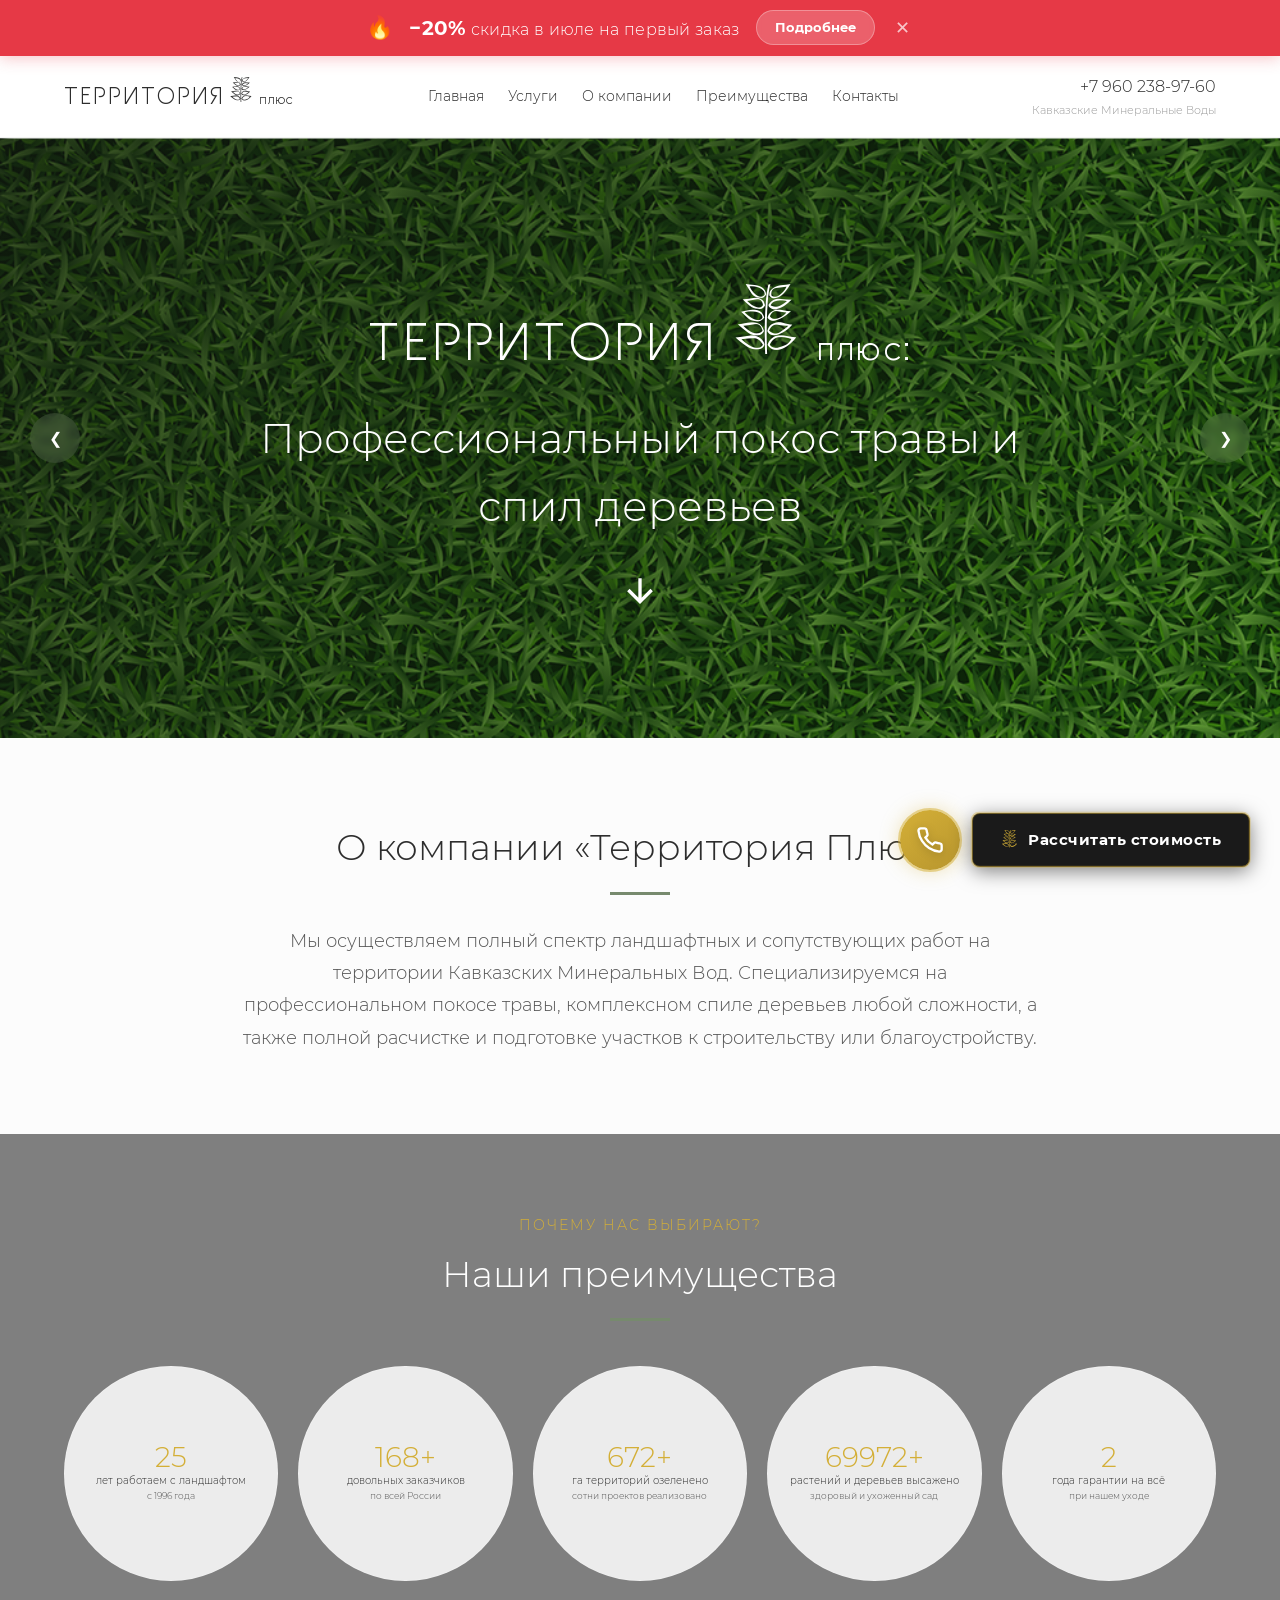
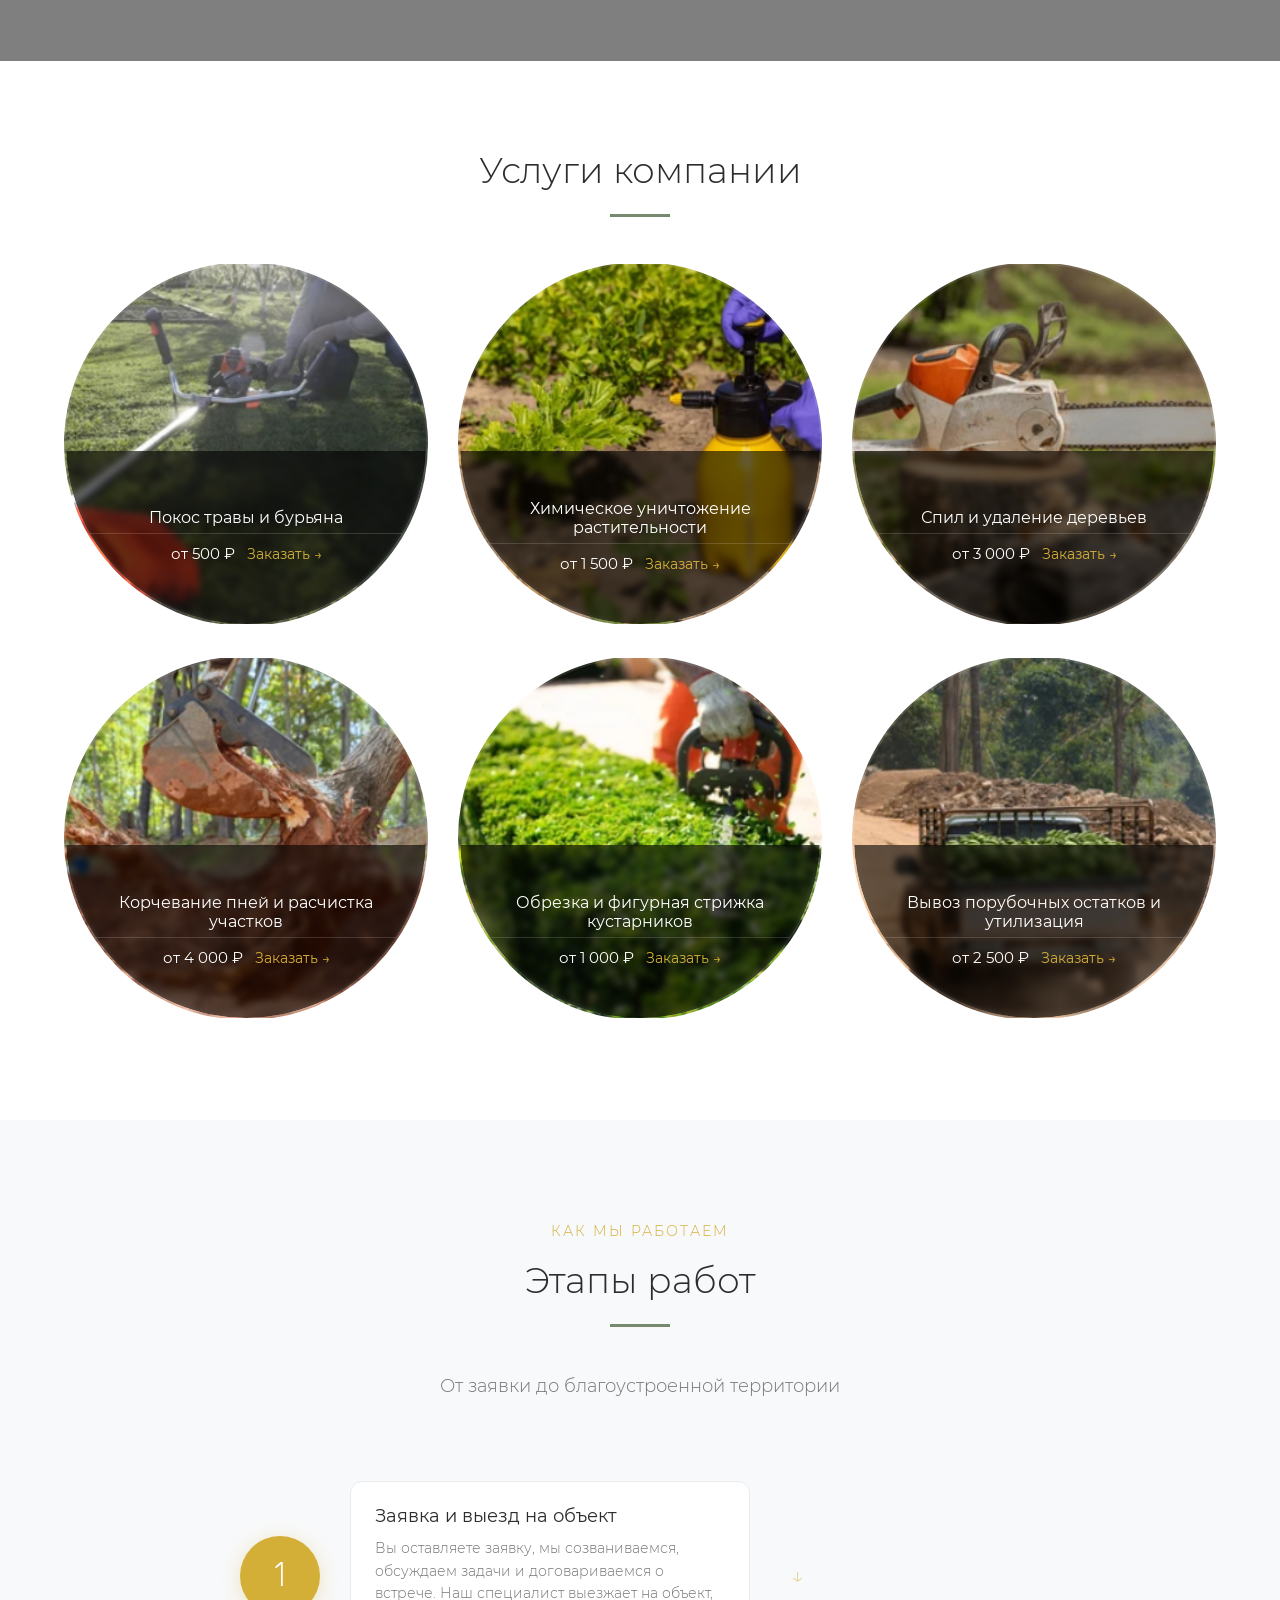
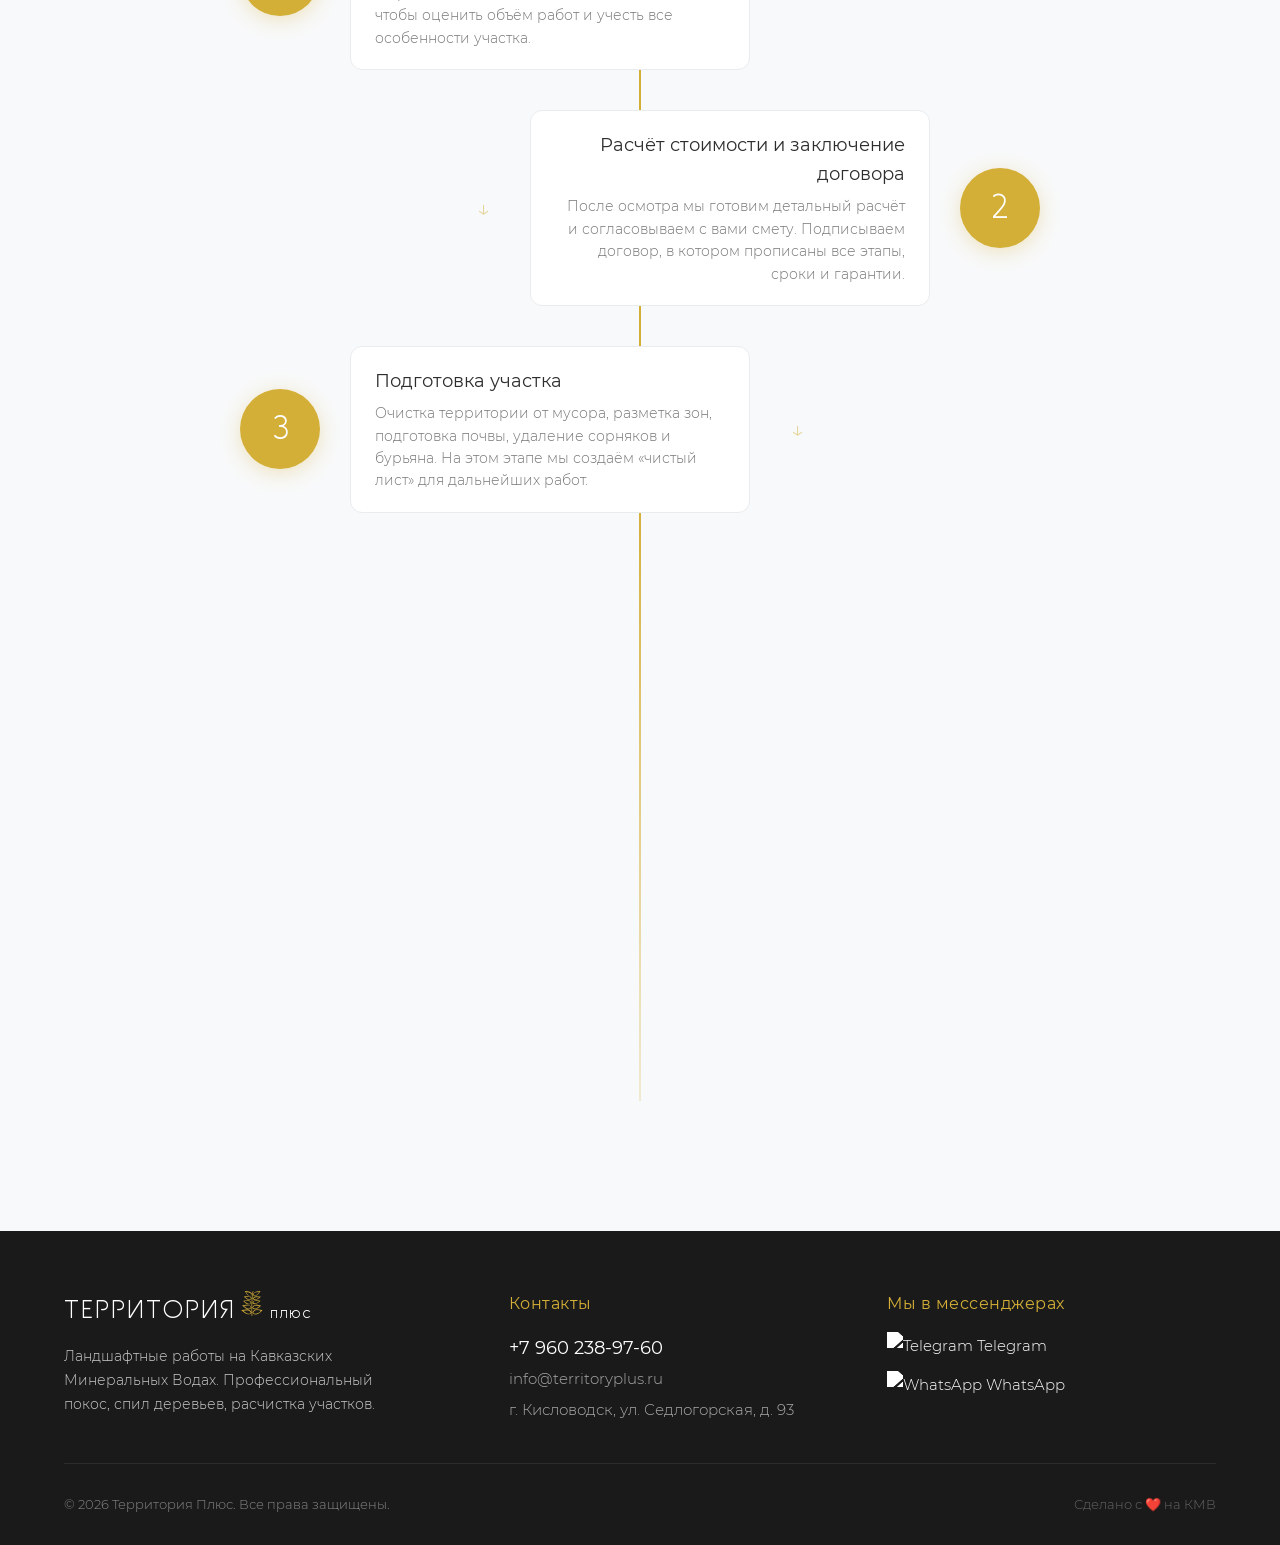
==== commit 3d56b8ce: "Update index.html" ====
--- a/index.html
+++ b/index.html
@@ -172,7 +172,7 @@
         <div class="services-grid">
 
             <!-- Карточка 1 -->
-            <div class="service-card-image" style="background-image: url('img/img_1.PNG');">
+            <div class="service-card-image" style="background-image: url('img/img_1.png');">
                 <div class="card-img-overlay">
                     <h3>Покос травы и бурьяна</h3>
                     <p>Быстрое и качественное скашивание сорной растительности на любых площадях.</p>
@@ -184,7 +184,7 @@
             </div>
 
             <!-- Карточка 2 -->
-            <div class="service-card-image" style="background-image: url('img/img_2.PNG');">
+            <div class="service-card-image" style="background-image: url('img/img_2.png');">
                 <div class="card-img-overlay">
                     <h3>Химическое уничтожение растительности</h3>
                     <p>Профессиональная гербицидная обработка для долгосрочной защиты от сорняков.</p>
@@ -196,7 +196,7 @@
             </div>
 
             <!-- Карточка 3 -->
-            <div class="service-card-image" style="background-image: url('img/img_3.PNG');">
+            <div class="service-card-image" style="background-image: url('img/img_3.png');">
                 <div class="card-img-overlay">
                     <h3>Спил и удаление деревьев</h3>
                     <p>Безопасный спил аварийных деревьев методами арбористики в стесненных условиях.</p>
@@ -208,7 +208,7 @@
             </div>
 
             <!-- Карточка 4 -->
-            <div class="service-card-image" style="background-image: url('img/img_4.PNG');">
+            <div class="service-card-image" style="background-image: url('img/img_4.png');">
                 <div class="card-img-overlay">
                     <h3>Корчевание пней и расчистка участков</h3>
                     <p>Механизированное и ручное удаление пней, комплексная подготовка участков.</p>
@@ -220,7 +220,7 @@
             </div>
 
             <!-- Карточка 5 -->
-            <div class="service-card-image" style="background-image: url('img/img_5.PNG');">
+            <div class="service-card-image" style="background-image: url('img/img_5.png');">
                 <div class="card-img-overlay">
                     <h3>Обрезка и фигурная стрижка кустарников</h3>
                     <p>Формовочная и санитарная обрезка кустарников, живых изгородей.</p>
@@ -232,7 +232,7 @@
             </div>
 
             <!-- Карточка 6 -->
-            <div class="service-card-image" style="background-image: url('img/img_6.PNG');">
+            <div class="service-card-image" style="background-image: url('img/img_6.png');">
                 <div class="card-img-overlay">
                     <h3>Вывоз порубочных остатков и утилизация</h3>
                     <p>Сбор, погрузка, оперативный вывоз и законная утилизация древесных отходов.</p>
@@ -472,4 +472,4 @@
 
         stageItems.forEach(item => stageObserver.observe(item));
     });
-</script>+</script>
--- a/style.css
+++ b/style.css
@@ -453,17 +453,17 @@
 /* Фоновые изображения слайдов */
 .slide:nth-child(1) {
     background-image: linear-gradient(135deg, rgba(17, 17, 17, 0.75) 0%, rgba(17, 17, 17, 0.4) 100%),
-        url('img/grass.PNG');
+        url('img/grass.png');
 }
 
 .slide:nth-child(2) {
     background-image: linear-gradient(135deg, rgba(17, 17, 17, 0.75) 0%, rgba(17, 17, 17, 0.4) 100%),
-        url('img/wood.PNG');
+        url('img/wood.png');
 }
 
 .slide:nth-child(3) {
     background-image: linear-gradient(135deg, rgba(17, 17, 17, 0.75) 0%, rgba(17, 17, 17, 0.4) 100%),
-        url('img/flowers.PNG');
+        url('img/flowers.png');
 }
 
 .slider-btn {
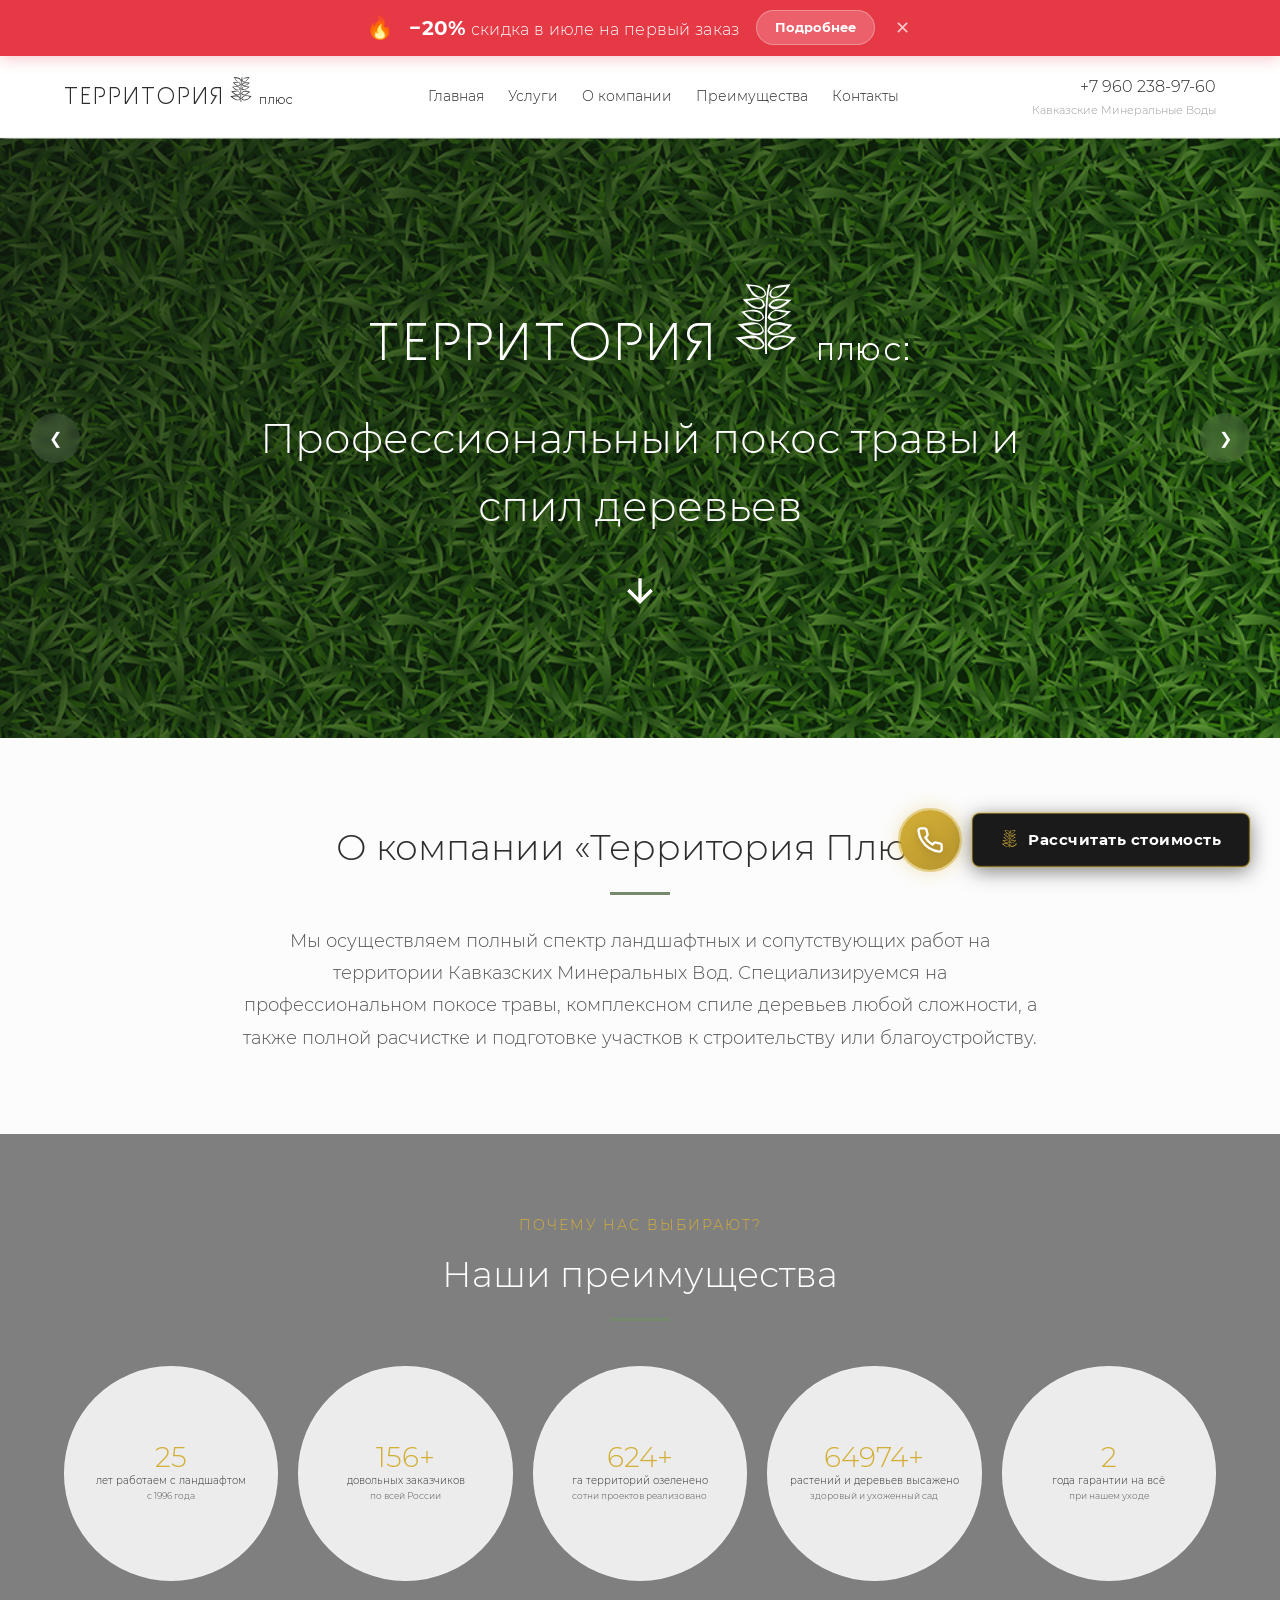
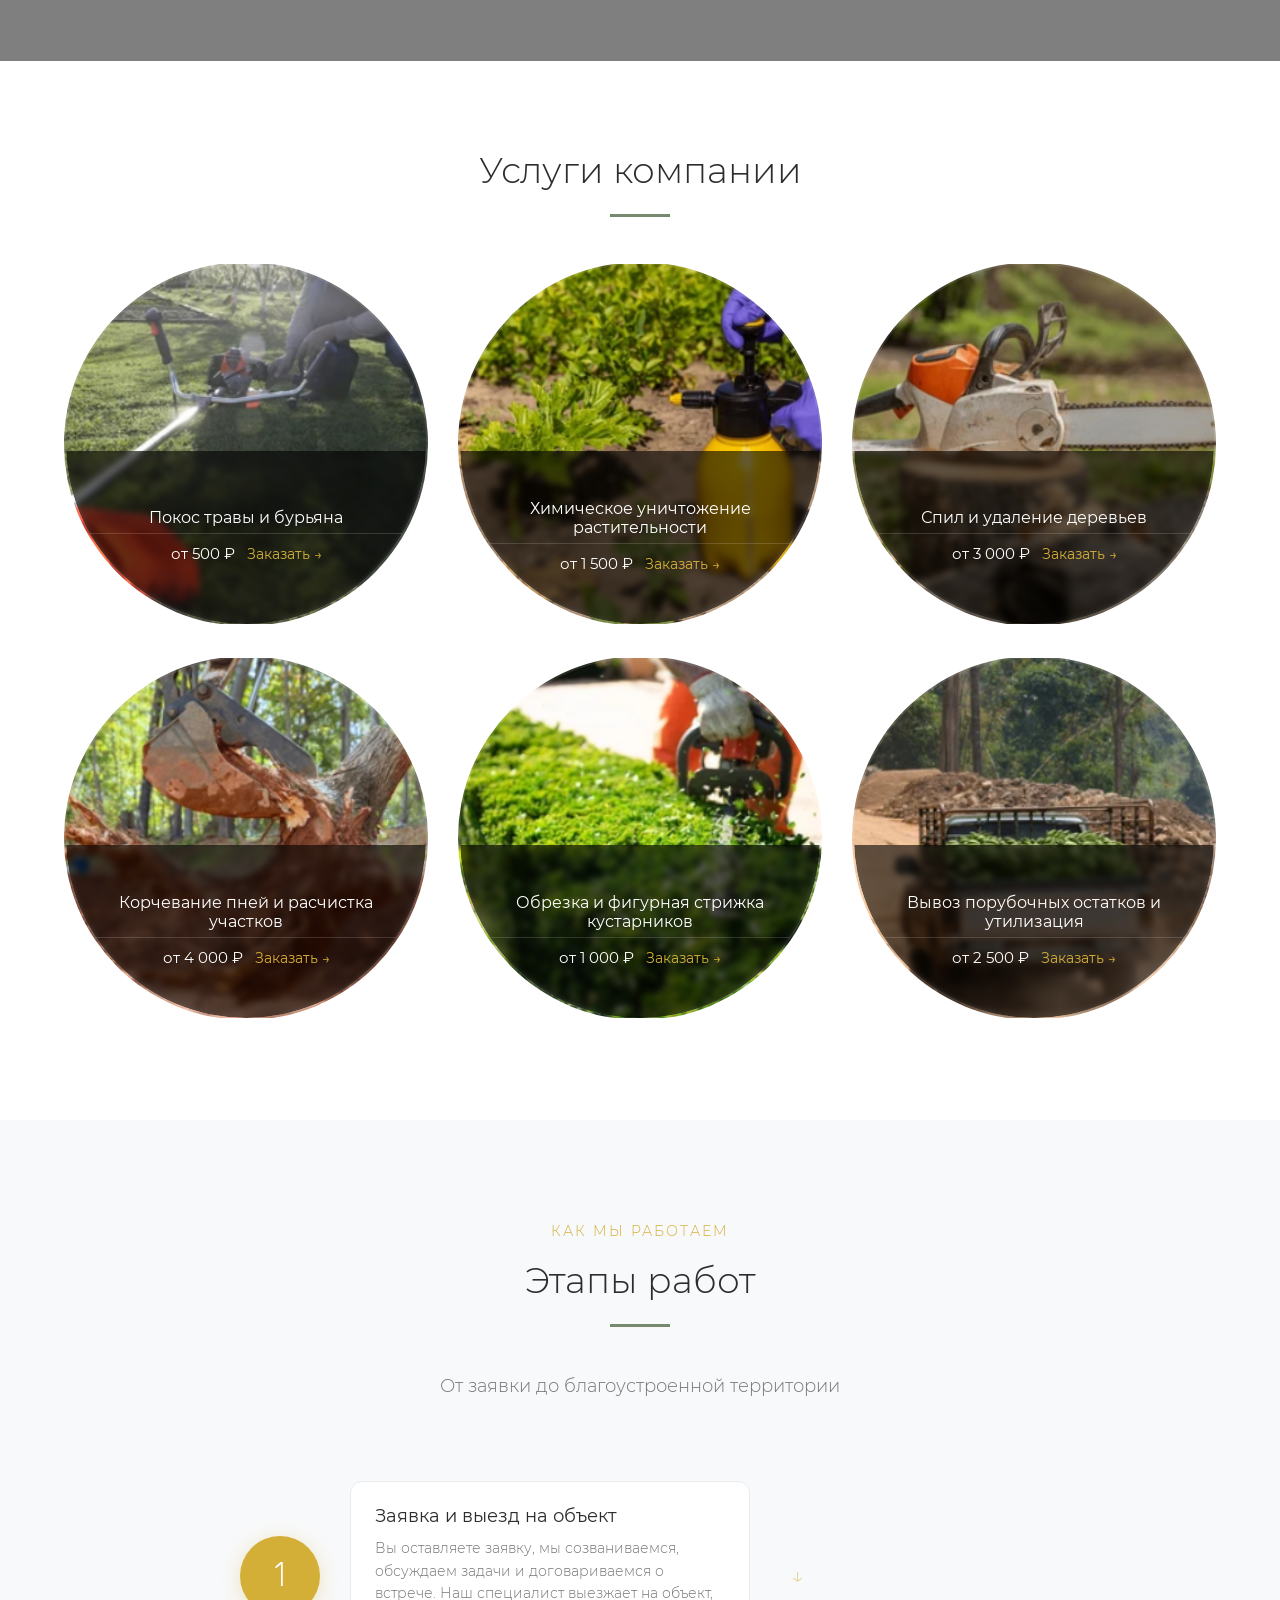
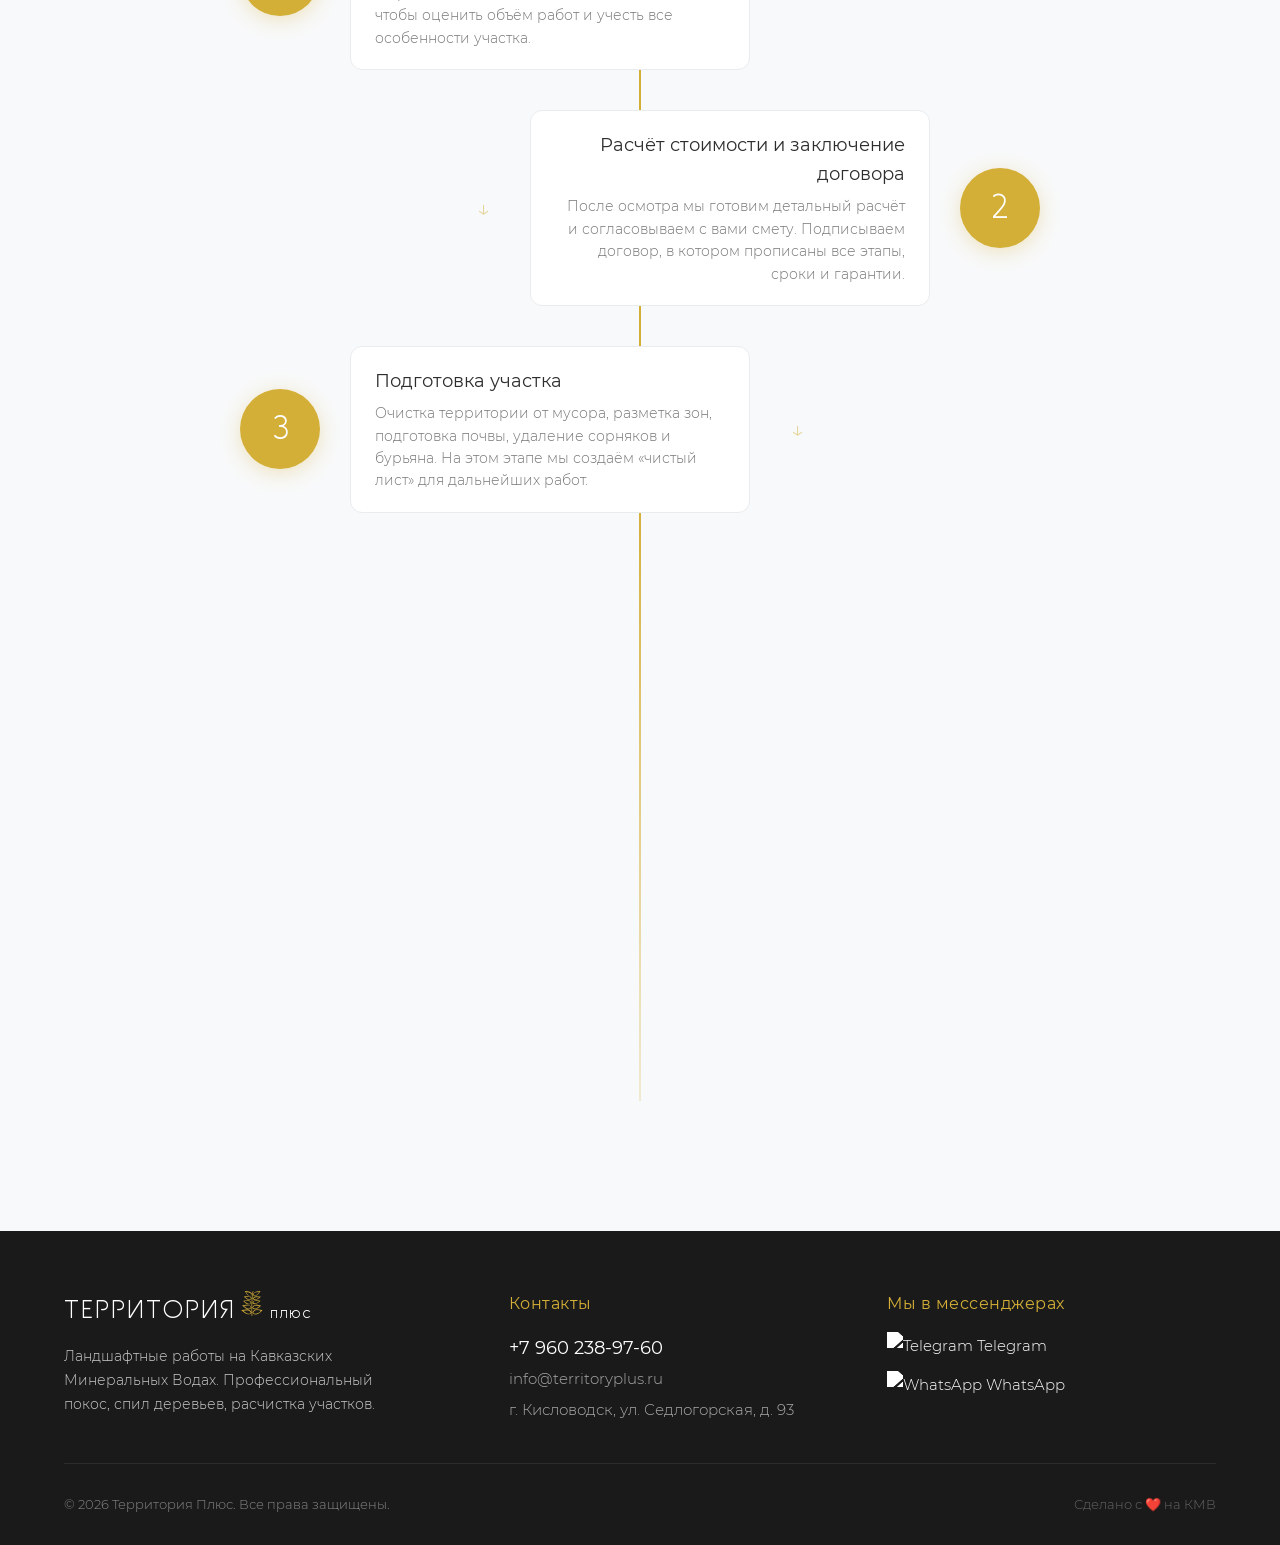
==== commit ad3ace52: "Update index.html" ====
--- a/index.html
+++ b/index.html
@@ -125,7 +125,7 @@
     </section>
 
    <!-- ============ ПРЕИМУЩЕСТВА ============ -->
-<section id="advantages" class="advantages-section" style="background-image: url('img/birdhouse.JPG');">
+<section id="advantages" class="advantages-section" style="background-image: url('img/birdhouse.jpg');">
     <div class="container">
         <div class="advantages-overlay">
             <div class="advantages-header">
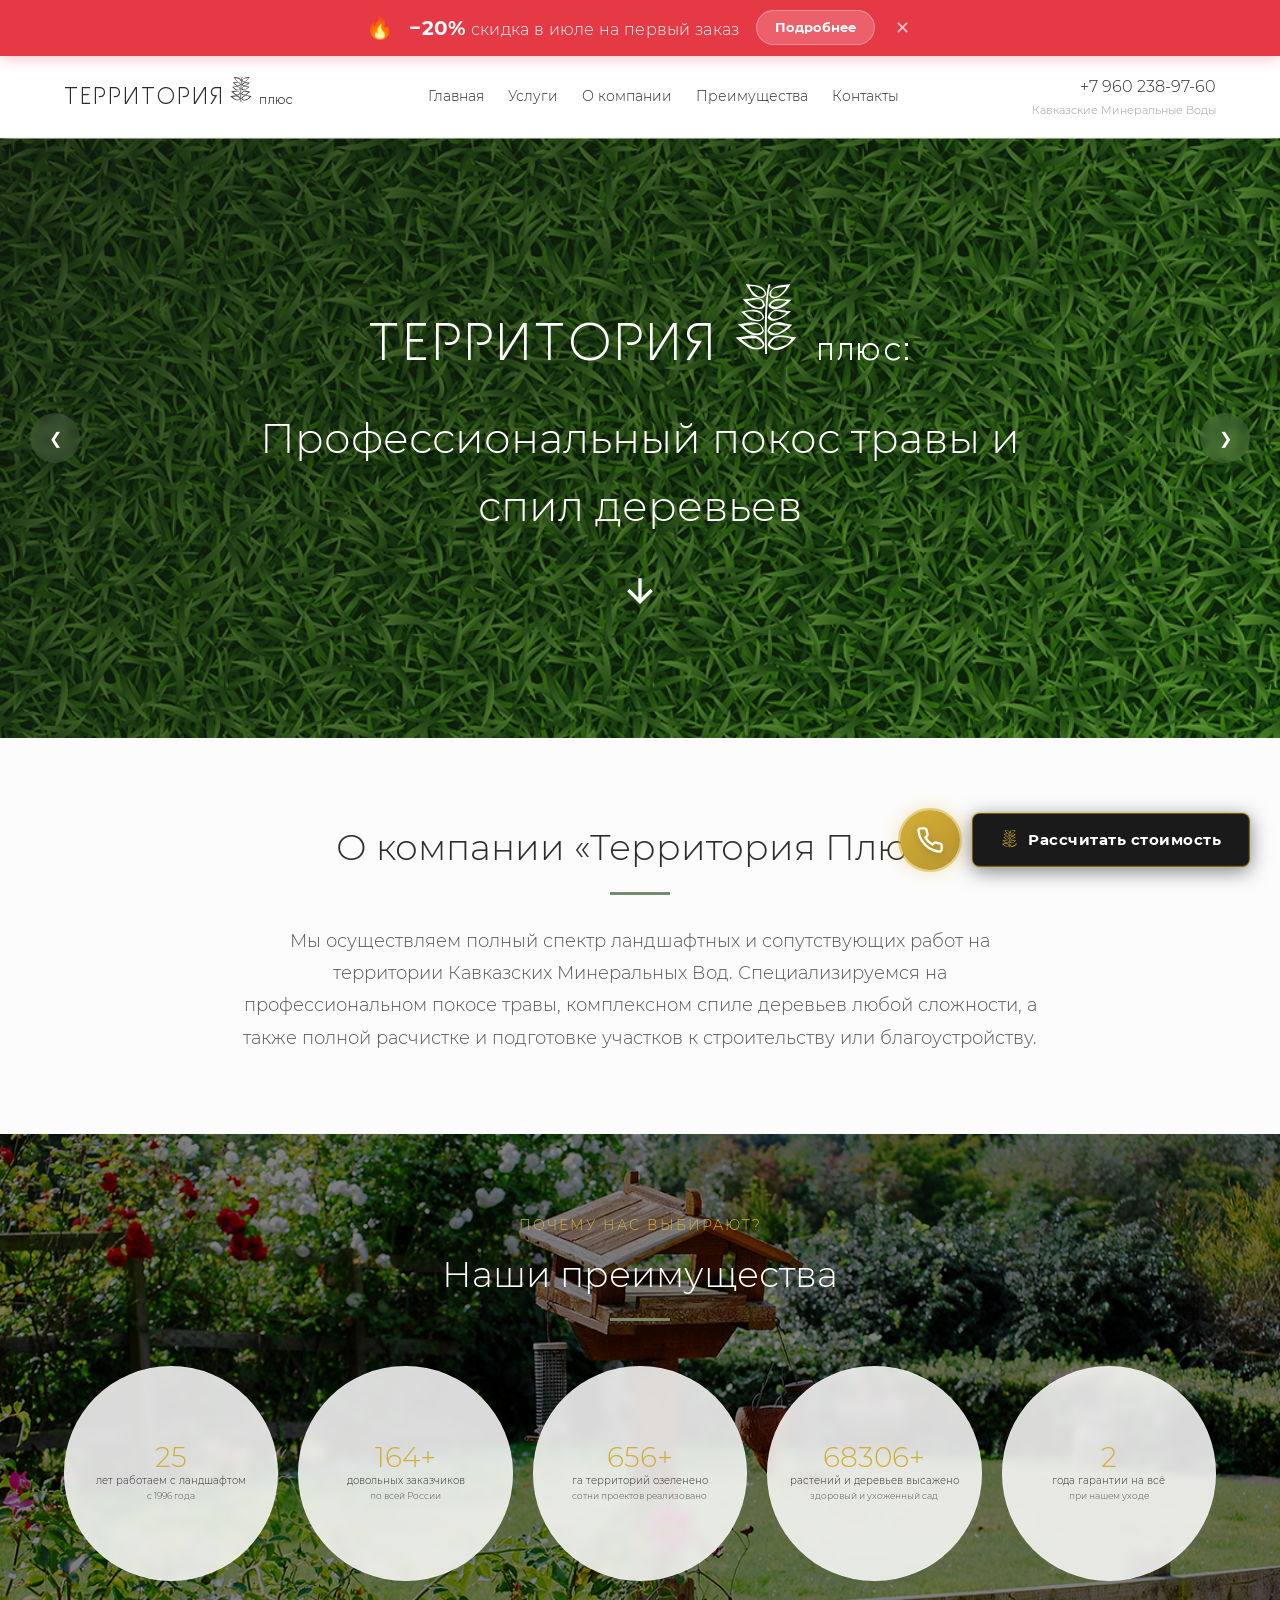
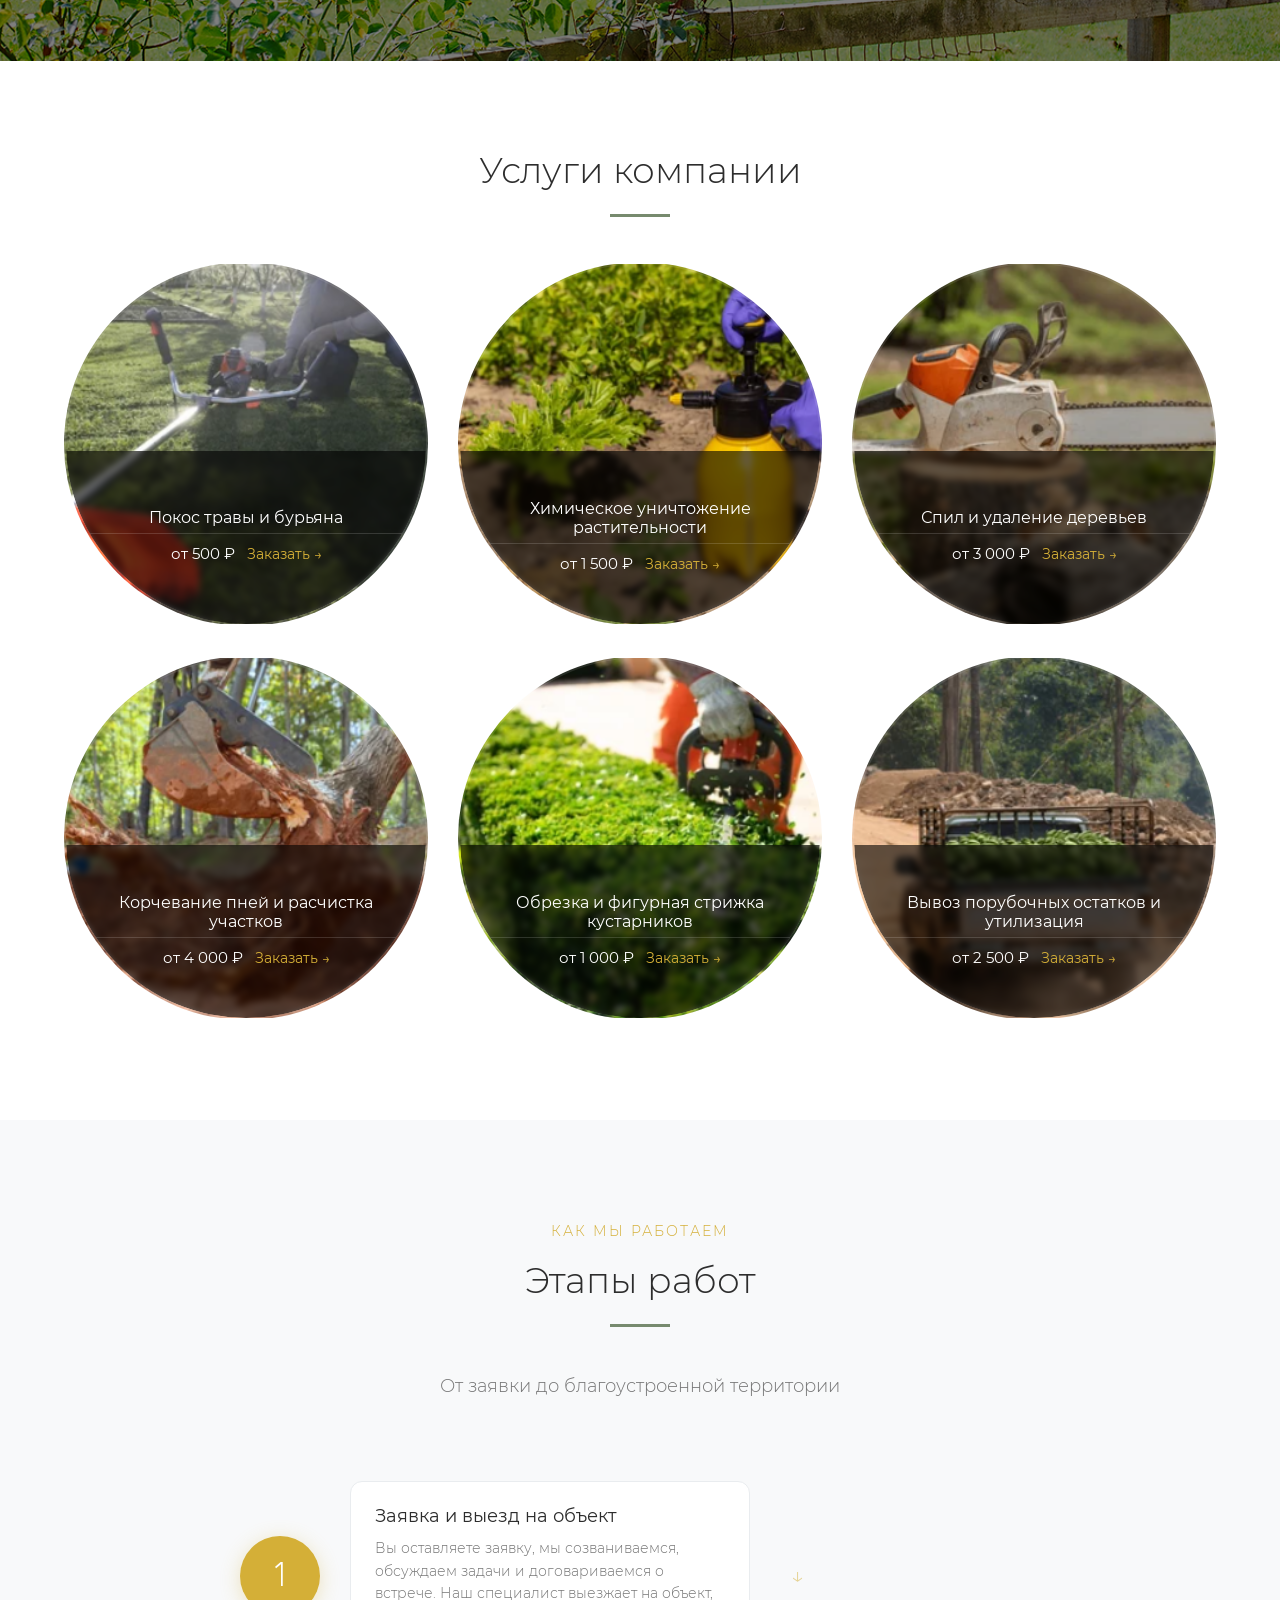
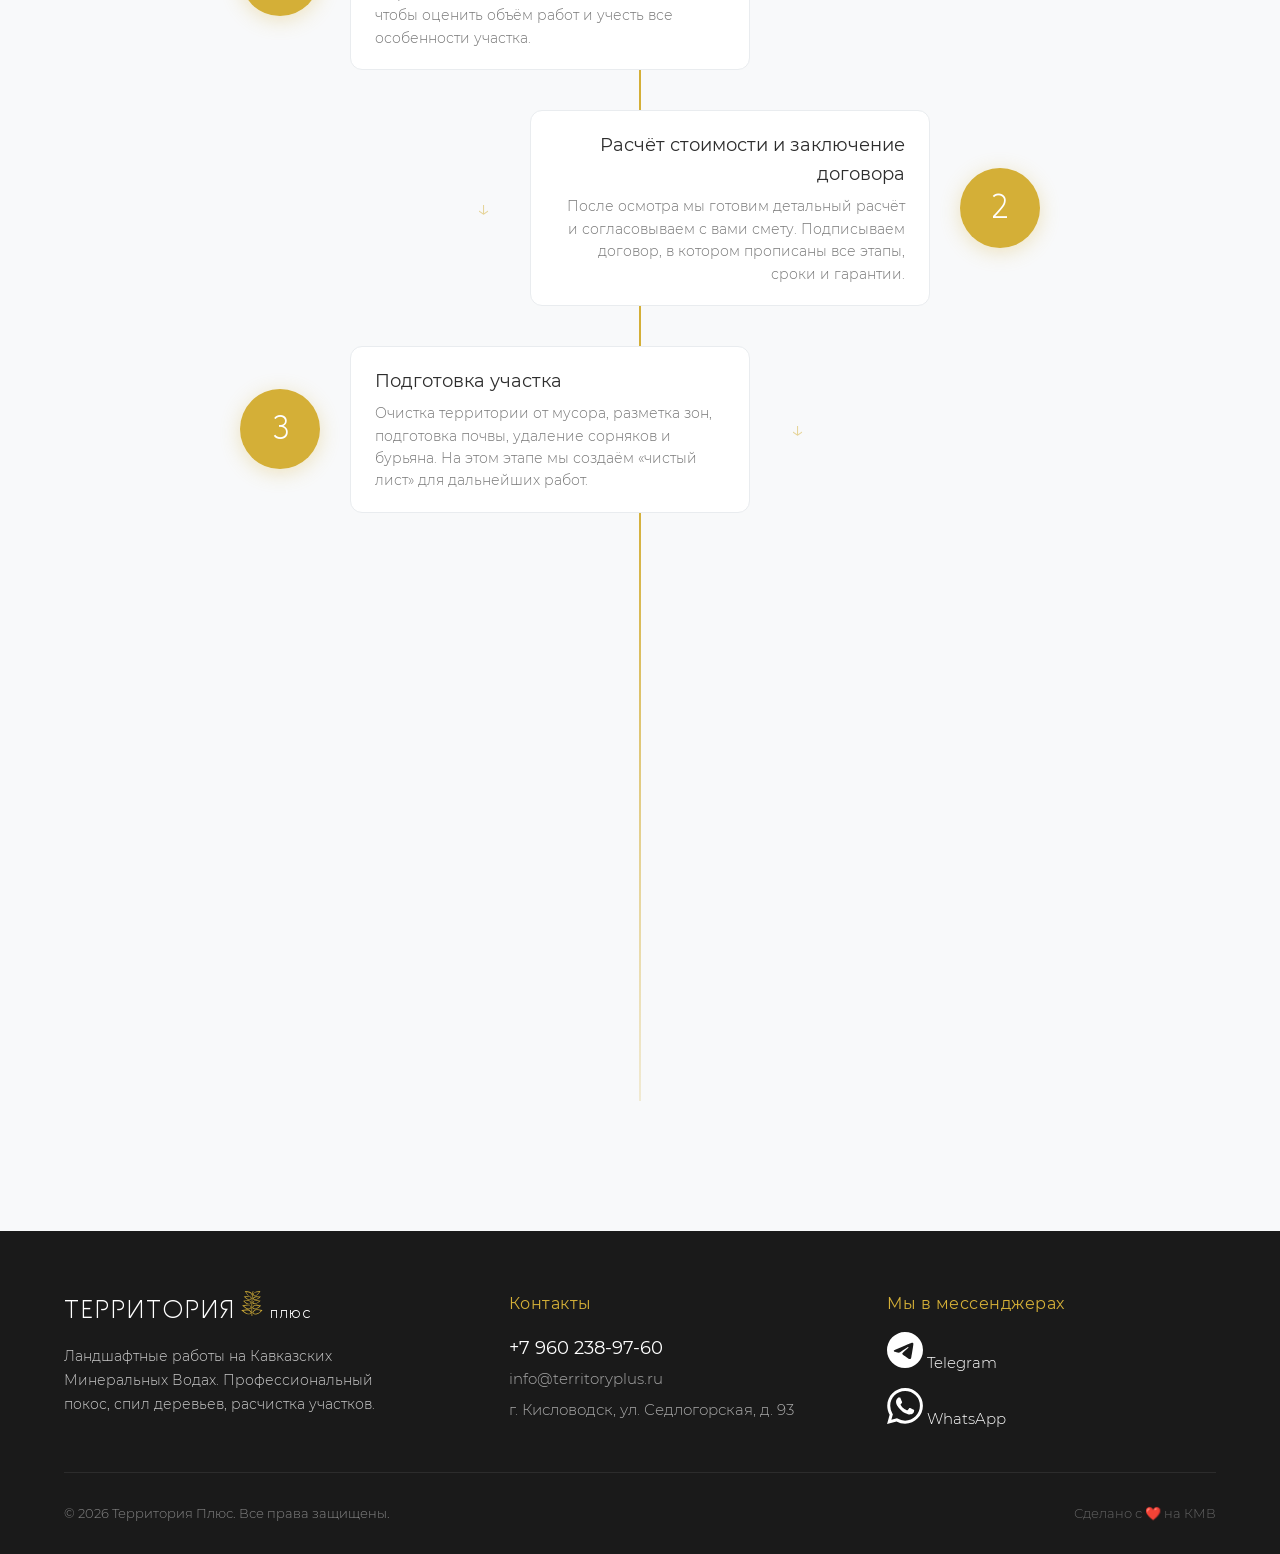
==== commit 22577451: "Update index.html" ====
--- a/index.html
+++ b/index.html
@@ -125,7 +125,7 @@
     </section>
 
    <!-- ============ ПРЕИМУЩЕСТВА ============ -->
-<section id="advantages" class="advantages-section" style="background-image: url('img/birdhouse.jpg');">
+<section id="advantages" class="advantages-section" style="background-image: url('img/birdhouse.png');">
     <div class="container">
         <div class="advantages-overlay">
             <div class="advantages-header">
